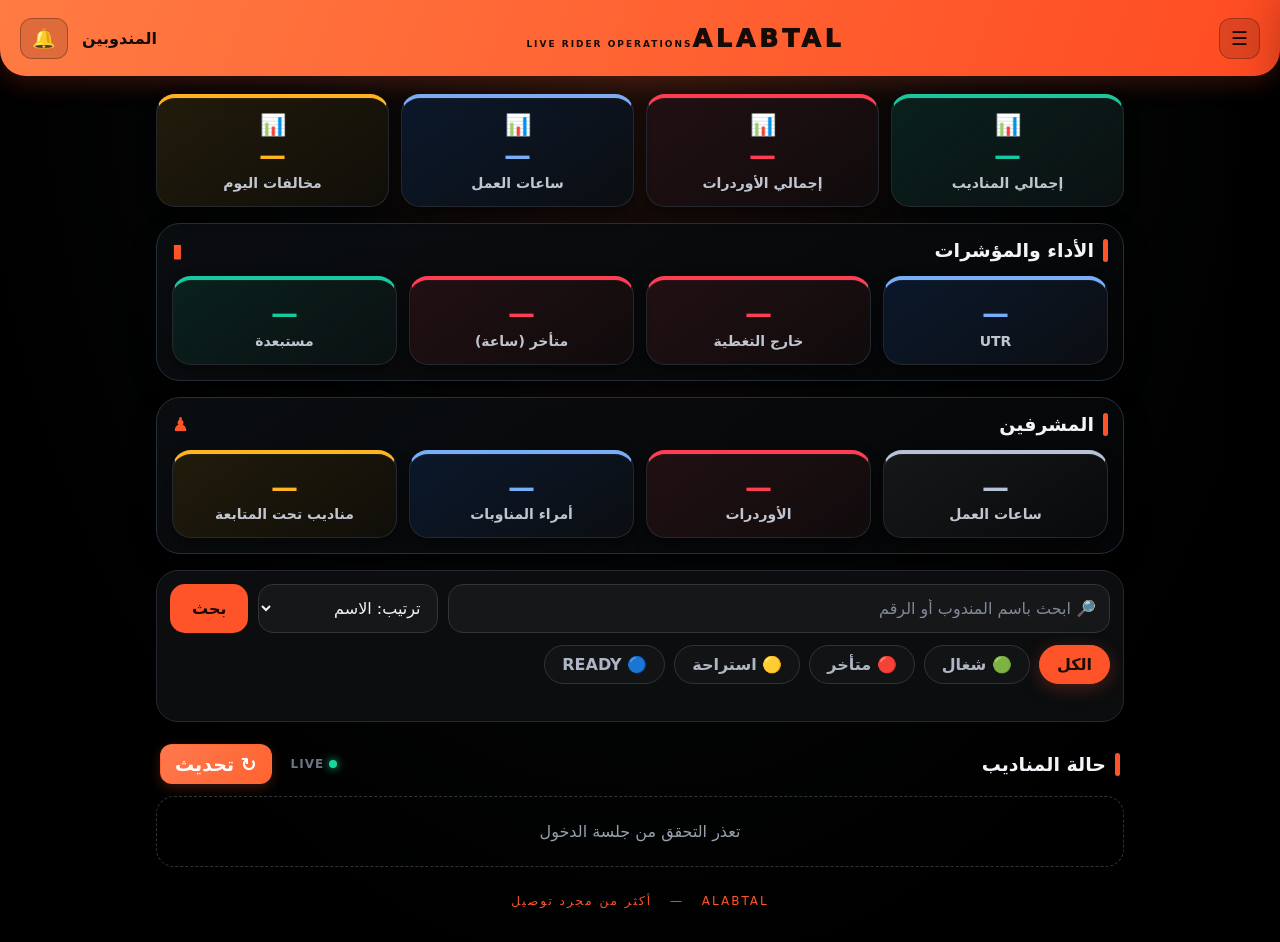
==== alabtal_v2/index.html @ 8dc55405 "Add ALABTAL LIVE source" ====
<!doctype html>
<html lang="ar" dir="rtl">
<head>
<meta charset="utf-8"><meta name="viewport" content="width=device-width,initial-scale=1">
<meta name="theme-color" content="#ff642f"><title>ALABTAL | Live Rider Operations</title>
<link rel="stylesheet" href="styles.css?v=fastload1">
</head>
<body>
<header class="topbar">
  <button id="menuToggle" class="iconbtn" aria-label="فتح القائمة">☰</button>
  <div class="brand"><b>ALABTAL</b><small>LIVE RIDER OPERATIONS</small></div>
  <div class="headright"><span>المندوبين</span><button class="iconbtn">🔔</button></div>
</header>
<aside id="sideMenu" class="side-menu" aria-hidden="true">
  <div class="side-menu-brand"><b>ALABTAL</b><button id="menuClose" type="button">×</button></div>
  <button class="side-link active" data-view="live">🛰️ حالة المناديب</button>
  <button class="side-link" data-view="bookings">📅 حجوزات الشيفتات</button>
  <div class="side-menu-note">ALABTAL · Rider Operations</div>
</aside>
<div id="menuBackdrop" class="menu-backdrop"></div>
<main class="wrap" id="mainWrap">
  <section class="stats four">
    <article class="tile teal"><span>📊</span><strong>—</strong><label>إجمالي المناديب</label></article>
    <article class="tile red"><span>📊</span><strong>—</strong><label>إجمالي الأوردرات</label></article>
    <article class="tile blue"><span>📊</span><strong>—</strong><label>ساعات العمل</label></article>
    <article class="tile gold"><span>📊</span><strong>—</strong><label>مخالفات اليوم</label></article>
  </section>
  <section class="panel">
    <h2><i></i> الأداء والمؤشرات <span>▮</span></h2>
    <div class="stats four">
      <article class="tile blue"><strong>—</strong><label>UTR</label></article>
      <article class="tile red"><strong>—</strong><label>خارج التغطية</label></article>
      <article class="tile red"><strong>—</strong><label>متأخر (ساعة)</label></article>
      <article class="tile teal"><strong>—</strong><label>مستبعدة</label></article>
    </div>
  </section>
  <section class="panel">
    <h2><i></i> المشرفين <span>♟</span></h2>
    <div class="stats four">
      <article class="tile slate"><strong>—</strong><label>ساعات العمل</label></article>
      <article class="tile red"><strong>—</strong><label>الأوردرات</label></article>
      <article class="tile blue"><strong>—</strong><label>أمراء المناوبات</label></article>
      <article class="tile gold"><strong>—</strong><label>مناديب تحت المتابعة</label></article>
    </div>
  </section>
  <section class="filters">
    <div class="searchrow"><input id="search" placeholder="🔎 ابحث باسم المندوب أو الرقم"><select id="sort"><option value="name">ترتيب: الاسم</option><option value="orders">ترتيب: الأوردرات</option></select><button class="primary" id="searchBtn">بحث</button></div>
    <div class="chips" id="filters">
      <button class="chip active" data-status="الكل">الكل</button><button class="chip" data-status="شغال">🟢 شغال</button><button class="chip" data-status="متأخر">🔴 متأخر</button><button class="chip" data-status="استراحة">🟡 استراحة</button><button class="chip" data-status="READY">🔵 READY</button>
    </div>
    <div class="chips city-tabs" id="cityTabs" aria-label="تبويبات المدن"></div>
  </section>
  <div class="section-title"><i></i> حالة المناديب <span class="live"><b></b> LIVE</span> <button id="refreshLiveBtn" class="refresh-live-btn" type="button">↻ تحديث</button></div>
  <section id="riders" class="riders"></section>
  <section id="bookingsView" class="bookings-view" hidden>
    <div class="section-title"><i></i> حجوزات الشيفتات
      <button id="refreshBookingsBtn" class="refresh-live-btn" type="button">↻ تحديث</button>
    </div>
    <div class="booking-summary booking-summary-premium">
      <article class="booking-stat booking-stat-total">
        <span class="booking-stat-icon">👥</span>
        <strong id="bookingTotal">—</strong>
        <span>القوة الأصلية</span>
      </article>
      <article class="booking-stat booking-stat-booked">
        <span class="booking-stat-icon">✓</span>
        <strong id="bookingTomorrow">—</strong>
        <span>حاجزين</span>
      </article>
      <article class="booking-stat booking-stat-percent">
        <span class="booking-stat-icon">％</span>
        <strong id="bookingPercent">—%</strong>
        <span>نسبة الحجز</span>
        <div class="booking-progress"><i id="bookingProgressBar"></i></div>
        <small id="bookingPercentDetail">جارٍ تحميل البيانات</small>
      </article>
    </div>
    <div class="booking-search"><input id="bookingSearch" placeholder="🔎 ابحث باسم المندوب أو الكود"></div>
    <div id="bookingList" class="booking-list"><div class="empty">جارٍ تحميل بيانات الشيفتات...</div></div>
  </section>
  <footer>ALABTAL <span>—</span> أكثر من مجرد توصيل</footer>
</main>
<script src="app.js?v=fastload1"></script>
</body></html>
---- alabtal_v2/styles.css ----
*{box-sizing:border-box} :root{--orange:#ff5429;--bg:#030405;--panel:#0d0f11;--edge:#25292f;--muted:#8e96a6;--white:#f3f5fa}
body{margin:0;background:radial-gradient(ellipse at 50% 0,#21100b 0, #050607 38%,#000 75%);color:var(--white);font-family:system-ui,-apple-system,"Segoe UI",Tahoma,Arial,sans-serif}
.topbar{height:76px;background:linear-gradient(110deg,#ff7b43,#ff4b22);color:#160b07;display:flex;align-items:center;justify-content:space-between;padding:0 20px;border-radius:0 0 26px 26px;box-shadow:0 7px 25px #ff4e2533;position:sticky;top:0;z-index:5}
.brand{text-align:center;line-height:1}.brand b{display:block;font-size:25px;letter-spacing:4px;font-weight:950}.brand small{font-size:9px;letter-spacing:2px;font-weight:800}.headright{display:flex;align-items:center;gap:14px;font-weight:800}.iconbtn{background:#1112;border:1px solid #2b160e55;border-radius:12px;padding:8px 11px;font-size:19px;color:inherit}
.wrap{max-width:1000px;margin:auto;padding:18px 16px 26px}.stats{display:grid;gap:12px}.four{grid-template-columns:repeat(4,minmax(0,1fr))}.tile{--accent:#8893a5;background:linear-gradient(145deg,#151719,#080a0c);border:1px solid var(--edge);border-top:4px solid var(--accent);border-radius:19px;padding:15px 10px;text-align:center;min-width:0;box-shadow:inset 0 1px #ffffff09,0 7px 15px #0007}.tile span{display:block;font-size:21px;color:var(--accent)}.tile strong{display:block;font-size:27px;line-height:1.4;color:var(--accent);font-weight:900}.tile label{display:block;font-size:14px;color:#c1c5cf;font-weight:650}.tile small{display:block;color:var(--muted);font-size:12px;margin-top:7px}.teal{--accent:#16c9a0;background:linear-gradient(145deg,#09211d,#0b1011)}.red{--accent:#ff3d53;background:linear-gradient(145deg,#211013,#100b0c)}.blue{--accent:#78aef8;background:linear-gradient(145deg,#0b182b,#0b0e12)}.gold{--accent:#ffb51e;background:linear-gradient(145deg,#211b0b,#100e09)}.slate{--accent:#b5c2d8}
.panel{margin-top:16px;padding:15px;border:1px solid #25303b;border-radius:24px;background:linear-gradient(145deg,#0b0e11ee,#050607f5);box-shadow:0 10px 25px #0007}.panel h2,.section-title{margin:0 0 14px;font-size:19px;display:flex;align-items:center;gap:9px;font-weight:850}.panel h2 i,.section-title i{width:5px;height:23px;background:var(--orange);border-radius:6px;display:inline-block}.panel h2 span{color:var(--orange);margin-right:auto}
.filters{margin-top:16px;padding:13px;background:#0b0d0f;border:1px solid var(--edge);border-radius:22px}.searchrow{display:grid;grid-template-columns:1fr 180px auto;gap:10px}input,select{min-width:0;background:#151719;color:#f4f5f8;border:1px solid #30353c;border-radius:15px;padding:13px;font:inherit}input::placeholder{color:#818998}.primary{border:0;border-radius:15px;padding:0 22px;background:var(--orange);color:#1a0904;font:inherit;font-weight:900}.chips{display:flex;gap:9px;flex-wrap:wrap;margin-top:12px}.chip{background:#111315;color:#aeb6c6;border:1px solid #30343a;border-radius:99px;padding:9px 17px;font:inherit;font-weight:750}.chip.active{background:var(--orange);border-color:var(--orange);color:#1b0b06;box-shadow:0 4px 18px #ff542944}
.section-title{margin:22px 4px 12px}.live{margin-right:auto;color:#6c7584;font-size:12px;letter-spacing:1px}.live b{display:inline-block;width:8px;height:8px;background:#17d69f;border-radius:50%;box-shadow:0 0 10px #17d69f}
.riders{display:grid;gap:15px}.rider{border:2px solid #ff5429;border-radius:27px;padding:14px;background:linear-gradient(135deg,#111416,#050607 65%);box-shadow:0 0 0 5px #ff542912,0 15px 30px #0009;position:relative;overflow:hidden}.rider:before{content:"";position:absolute;inset:0 auto 0 0;width:5px;background:linear-gradient(#ffb51e,#ff5429,#16c9a0)}.rider-head{display:grid;grid-template-columns:70px 1fr auto;gap:12px;align-items:center}.avatar{height:65px;width:65px;border-radius:50%;display:grid;place-items:center;background:linear-gradient(140deg,#392016,#0c0e10);border:2px solid #ffb51e;font-size:32px}.rider-name{font-size:18px;font-weight:900;overflow-wrap:anywhere}.sub{color:#9ba4b5;font-size:13px;margin-top:6px}.status{display:inline-block;border:1px solid #168e6d;background:#09251d;color:#20d7a4;border-radius:99px;padding:5px 12px;font-size:12px;font-weight:850}.progress{height:8px;background:#24282d;border-radius:99px;margin:15px 0;overflow:hidden}.progress span{display:block;width:77%;height:100%;background:linear-gradient(90deg,#11c89b,#ffb51e);border-radius:99px}.rider-tags{display:flex;gap:8px;flex-wrap:wrap}.tag{border:1px solid #303944;background:#111519;border-radius:99px;padding:7px 10px;color:#cbd1dd;font-size:12px}.tag.orange{border-color:#754025;color:#ff9c66}.metrics{display:grid;grid-template-columns:repeat(4,minmax(0,1fr));gap:8px;margin:14px 0}.metric{border:1px solid #292f37;background:#101316;border-radius:15px;padding:10px 4px;text-align:center}.metric b{display:block;font-size:20px;color:#f2f4f8}.metric small{color:#9ca5b5;font-size:12px}.actions{display:grid;grid-template-columns:repeat(4,minmax(0,1fr));gap:8px}.action{border:1px solid #3a424d;border-radius:14px;padding:12px 5px;font:inherit;font-weight:850;background:#171b21;color:#eef1f7}.action.call{background:#063c30;border-color:#10c79a;color:#4be6bc}.action.break{background:#ffb21a;color:#241300;border-color:#ffca55}.action.lock{background:#391019;color:#ff6372;border-color:#ff4056}.action.supply{background:#10213b;color:#88baff;border-color:#427fce}.empty{padding:25px;text-align:center;color:#98a0af;border:1px dashed #333;border-radius:18px}footer{text-align:center;color:var(--orange);letter-spacing:2px;font-size:12px;padding:27px 0 8px}footer span{padding:0 12px}
@media(max-width:620px){.topbar{height:64px;padding:0 12px}.brand b{font-size:20px;letter-spacing:2px}.brand small{font-size:7px}.headright{font-size:13px;gap:6px}.wrap{padding:12px 8px}.four{gap:8px}.tile{padding:10px 4px;border-radius:15px}.tile strong{font-size:22px}.tile label{font-size:11px}.tile small{font-size:10px}.tile span{font-size:16px}.panel{padding:10px;margin-top:12px;border-radius:19px}.panel h2,.section-title{font-size:16px}.searchrow{grid-template-columns:1fr 1fr}.searchrow input{grid-column:1/-1}.primary{padding:10px}.chip{padding:8px 12px;font-size:12px}.rider{padding:12px;border-radius:22px}.rider-head{grid-template-columns:52px 1fr auto;gap:9px}.avatar{height:50px;width:50px;font-size:25px}.rider-name{font-size:15px}.sub{font-size:11px}.metrics{gap:5px}.metric{padding:8px 2px}.metric b{font-size:17px}.metric small{font-size:10px}.actions{gap:5px}.action{font-size:12px;padding:10px 2px}.status{font-size:10px;padding:5px 7px}}

/* ALABTAL automatic area boxes */
.area-box{margin:18px 0 22px;padding:12px;border:1px solid #ff542966;border-radius:24px;background:linear-gradient(145deg,#17100d,#080a0c 72%);box-shadow:0 12px 28px #0008,inset 0 1px #ffffff0a}
.area-heading{display:flex;align-items:center;justify-content:space-between;gap:12px;margin:0 0 13px;padding:12px 14px;border-radius:16px;background:linear-gradient(100deg,#3a1c10,#17100d);border:1px solid #ff7b354d}
.area-title{display:flex;align-items:center;gap:9px;min-width:0;color:#ffb36c;font-size:17px;font-weight:900;overflow-wrap:anywhere}
.area-pin{display:grid;place-items:center;width:34px;height:34px;flex:0 0 34px;border-radius:11px;background:#ff70221a;border:1px solid #ff8b4355}
.area-count{flex:0 0 auto;padding:7px 11px;border-radius:99px;background:#ff70221c;border:1px solid #ff8b4355;color:#ffd0a6;font-size:12px;font-weight:850;white-space:nowrap}
.area-riders{display:grid;grid-template-columns:1fr;gap:13px}
@media(min-width:850px){.area-riders{grid-template-columns:repeat(2,minmax(0,1fr))}}

/* ALABTAL city tabs */
.city-tabs{margin-top:12px;padding:10px 0 2px;display:flex;gap:9px;overflow-x:auto;flex-wrap:nowrap;scrollbar-width:thin}
.city-tabs .chip{flex:0 0 auto;white-space:nowrap;border-color:#754025;background:linear-gradient(145deg,#1b1714,#101214);color:#ffd1b0}
.city-tabs .chip.active{background:linear-gradient(120deg,#ffb51e,#ff642f);border-color:#ffb51e;color:#211006;box-shadow:0 4px 16px #ff642f33}
.city-tabs .chip b{display:inline-grid;place-items:center;min-width:21px;height:21px;margin-inline-start:5px;padding:0 4px;border-radius:99px;background:#0003;font-size:11px}


/* ALABTAL_ORDER_TOGGLE */
.order-route {
  display: none;
}
.order-route.order-route-open {
  display: block;
  animation: alabtalOrderReveal .22s ease-out;
}
@keyframes alabtalOrderReveal {
  from { opacity: 0; transform: translateY(-5px); }
  to { opacity: 1; transform: translateY(0); }
}



/* ALABTAL_ORDER_TOGGLE_FIX */
.rider .order-route { display: none !important; }
.rider.order-expanded .order-route {
  display: block !important;
  margin-top: 12px;
  padding: 12px;
  border-radius: 12px;
}
.rider { cursor: pointer; }

/* ALABTAL_ORDER_STATUS_BADGE */
.order-status-badge {
  display: inline-flex;
  align-items: center;
  justify-content: center;
  padding: 5px 12px;
  margin: 3px;
  border: 1.5px solid;
  border-radius: 999px;
  font-size: 12px;
  font-weight: 800;
  line-height: 1.5;
  white-space: nowrap;
}
.order-status-badge.has-order {
  color: #16803d;
  border-color: #22a447;
  background: #eaffef;
  box-shadow: 0 0 8px rgba(34,164,71,.16);
}
.order-status-badge.no-order {
  color: #c62828;
  border-color: #e53935;
  background: #fff0f0;
  box-shadow: 0 0 8px rgba(229,57,53,.12);
}
.order-status-badge.order-unknown {
  color: #8a6500;
  border-color: #d6a500;
  background: #fff9df;
}


/* ALABTAL manual live refresh */
.refresh-live-btn {
  margin-inline-start: 10px;
  padding: 8px 14px;
  border: 1px solid rgba(255,100,47,.45);
  border-radius: 12px;
  background: linear-gradient(135deg, #ff784f, #ff642f);
  color: #fff;
  font: inherit;
  font-weight: 700;
  cursor: pointer;
  box-shadow: 0 4px 12px rgba(255,100,47,.22);
}
.refresh-live-btn:disabled {
  opacity: .65;
  cursor: wait;
}


/* ALABTAL sidebar and shift bookings */
.side-menu{position:fixed;z-index:1002;top:0;right:0;bottom:0;width:min(310px,86vw);padding:22px 16px;background:#101820;color:#f4f7fb;box-shadow:-18px 0 55px #0007;transform:translateX(110%);transition:transform .25s ease;display:flex;flex-direction:column;gap:10px}
.side-menu.open{transform:translateX(0)}
.side-menu-brand{display:flex;align-items:center;justify-content:space-between;padding:8px 8px 22px;border-bottom:1px solid #ffffff1c;margin-bottom:8px}
.side-menu-brand b{font-size:23px;letter-spacing:1px;color:#ff784e}
.side-menu-brand button{border:0;background:#ffffff12;color:#fff;border-radius:10px;font-size:27px;width:38px;height:38px}
.side-link{width:100%;text-align:right;padding:15px 14px;border:1px solid #ffffff12;border-radius:13px;background:#ffffff08;color:#e9eef5;font-size:15px;font-weight:700}
.side-link.active{background:#ff642f20;border-color:#ff642f;color:#ff956f}
.side-menu-note{margin-top:auto;color:#8b9aaa;font-size:12px;padding:12px}
.menu-backdrop{position:fixed;inset:0;z-index:1001;background:#03070bb8;opacity:0;visibility:hidden;transition:opacity .2s}
.menu-backdrop.show{opacity:1;visibility:visible}
.bookings-view{padding:4px 0 24px}
.bookings-view[hidden]{display:none!important}
.booking-summary{display:grid;grid-template-columns:repeat(2,minmax(0,1fr));gap:12px;margin:16px 0}
.booking-summary article{display:flex;flex-direction:column;gap:7px;padding:18px;border:1px solid #ffffff15;border-radius:16px;background:linear-gradient(145deg,#172632,#101820);box-shadow:0 8px 22px #0002}
.booking-summary strong{font-size:27px;color:#ff956f}
.booking-summary span{font-size:12px;color:#b8c4d0}
.booking-search{margin:12px 0}
.booking-search input{width:100%;box-sizing:border-box;padding:13px 14px;border:1px solid #ffffff20;border-radius:12px;background:#111b25;color:inherit;font:inherit}
.booking-list{display:grid;grid-template-columns:repeat(auto-fit,minmax(min(100%,300px),1fr));gap:13px}
.booking-card{padding:16px;border:1px solid #ffffff17;border-radius:17px;background:linear-gradient(145deg,#182631,#101820);box-shadow:0 10px 25px #0002;min-width:0}
.booking-card-head{display:flex;align-items:flex-start;justify-content:space-between;gap:10px}
.booking-card-head>div{display:flex;flex-direction:column;gap:5px;min-width:0}
.booking-card-head strong{font-size:16px;overflow-wrap:anywhere}
.booking-card-head small,.booking-times small{font-size:12px;color:#9eafbe}
.booking-state{font-size:11px;font-weight:700;border-radius:20px;padding:7px 9px;white-space:nowrap}
.booking-state.is-booked{background:#13b98120;color:#55e0ae;border:1px solid #13b98155}
.booking-state.not-booked{background:#ffffff0c;color:#b6c1cc;border:1px solid #ffffff18}
.booking-times{display:grid;grid-template-columns:1fr 1fr;gap:10px;margin-top:18px}
.booking-times>div{display:flex;flex-direction:column;gap:8px;padding:12px;border-radius:12px;background:#ffffff07}
.booking-times strong{font-size:18px;color:#f4f7fb}
.booking-meta{display:flex;flex-wrap:wrap;gap:12px;margin-top:14px;color:#9eafbe;font-size:12px}
@media(max-width:420px){.booking-card{padding:13px}.booking-times strong{font-size:16px}}
/* ALABTAL SCREEN SPLIT FIX */

[hidden] {
  display: none !important;
}


/* ALABTAL PREMIUM BOOKING DASHBOARD */
.bookings-view .booking-summary-premium {
  display: grid !important;
  grid-template-columns: repeat(3, minmax(0, 1fr));
  gap: 14px;
  margin: 18px 0 22px;
}
.bookings-view .booking-stat {
  position: relative;
  display: flex;
  flex-direction: column;
  align-items: flex-start;
  gap: 9px;
  min-width: 0;
  padding: 20px 17px;
  overflow: hidden;
  border: 1px solid rgba(255,255,255,.10);
  border-radius: 20px;
  background: linear-gradient(145deg, #202936, #111720);
  box-shadow: 0 10px 26px rgba(0,0,0,.22), inset 0 1px rgba(255,255,255,.06);
}
.bookings-view .booking-stat::after {
  content: "";
  position: absolute;
  width: 100px;
  height: 100px;
  left: -35px;
  top: -42px;
  border-radius: 50%;
  background: var(--booking-glow, rgba(255,255,255,.05));
  filter: blur(2px);
  pointer-events: none;
}
.bookings-view .booking-stat-total { --booking-glow: rgba(64,185,255,.13); }
.bookings-view .booking-stat-booked { --booking-glow: rgba(44,220,153,.15); }
.bookings-view .booking-stat-percent {
  --booking-glow: rgba(255,151,67,.19);
  border-color: rgba(255,151,67,.32);
  background: linear-gradient(145deg, #38291f, #17191e 82%);
}
.bookings-view .booking-stat-icon {
  display: grid;
  place-items: center;
  width: 38px;
  height: 38px;
  border-radius: 12px;
  background: rgba(255,255,255,.08);
  font-size: 20px;
}
.bookings-view .booking-stat strong {
  position: relative;
  z-index: 1;
  font-size: clamp(27px, 5vw, 38px);
  line-height: 1.1;
  font-weight: 900;
  letter-spacing: -.5px;
  color: #fff;
  font-variant-numeric: tabular-nums;
}
.bookings-view .booking-stat-total strong { color: #72caff; }
.bookings-view .booking-stat-booked strong { color: #50e3ac; }
.bookings-view .booking-stat-percent strong { color: #ffad68; font-size: clamp(32px, 6vw, 44px); }
.bookings-view .booking-stat > span:not(.booking-stat-icon) {
  color: #bdc6d2;
  font-size: 13px;
  font-weight: 700;
}
.bookings-view .booking-progress {
  width: 100%;
  height: 8px;
  margin-top: 3px;
  overflow: hidden;
  border-radius: 20px;
  background: rgba(255,255,255,.12);
}
.bookings-view .booking-progress i {
  display: block;
  width: 0;
  height: 100%;
  border-radius: inherit;
  background: linear-gradient(90deg, #ff642f, #ffc078);
  box-shadow: 0 0 12px rgba(255,130,55,.35);
  transition: width .6s ease;
}
.bookings-view .booking-stat small {
  color: #c7b5a5;
  font-size: 11px;
  line-height: 1.7;
}
.bookings-view .booking-card {
  padding: 17px;
  margin: 10px 0;
  border: 1px solid rgba(255,255,255,.09);
  border-radius: 17px;
  background: linear-gradient(135deg, rgba(35,44,56,.98), rgba(19,25,34,.98));
  box-shadow: 0 7px 18px rgba(0,0,0,.15);
  transition: transform .18s ease, border-color .18s ease;
}
.bookings-view .booking-card:active {
  transform: scale(.99);
}
.bookings-view .booking-card-head {
  display: flex;
  align-items: center;
  justify-content: space-between;
  gap: 12px;
}
.bookings-view .booking-card-head strong {
  display: block;
  color: #f5f7fa;
  font-size: 15px;
  font-weight: 800;
}
.bookings-view .booking-card-head small {
  display: block;
  margin-top: 6px;
  color: #9daaba;
  font-size: 12px;
}
.bookings-view .booking-state {
  flex-shrink: 0;
  padding: 7px 11px;
  border-radius: 999px;
  font-size: 11px;
  font-weight: 800;
}
.bookings-view .booking-state.is-booked {
  color: #61e5b1;
  background: rgba(43,208,145,.12);
  border: 1px solid rgba(43,208,145,.23);
}
.bookings-view .booking-state.not-booked {
  color: #ffb0a2;
  background: rgba(255,100,80,.11);
  border: 1px solid rgba(255,100,80,.22);
}
.bookings-view .booking-meta {
  display: flex;
  flex-wrap: wrap;
  gap: 8px 16px;
  margin-top: 13px;
  color: #aeb9c8;
  font-size: 12px;
}
@media (max-width: 480px) {
  .bookings-view .booking-summary-premium { gap: 8px; }
  .bookings-view .booking-stat { padding: 13px 10px; border-radius: 15px; gap: 8px; }
  .bookings-view .booking-stat-icon { width: 31px; height: 31px; font-size: 17px; border-radius: 10px; }
  .bookings-view .booking-stat > span:not(.booking-stat-icon) { font-size: 11px; }
  .bookings-view .booking-stat small { font-size: 10px; }
}

/* ALABTAL PREMIUM BOOKING CARDS */
.booking-summary {
  display: grid !important;
  grid-template-columns: repeat(3, minmax(0, 1fr)) !important;
  gap: 14px !important;
  margin: 18px 0 24px !important;
}

.booking-summary > article {
  position: relative !important;
  overflow: hidden !important;
  min-width: 0 !important;
  padding: 20px 18px !important;
  border: 1px solid rgba(83, 213, 255, .24) !important;
  border-radius: 20px !important;
  background:
    radial-gradient(ellipse at 100% 0%, rgba(0, 195, 255, .14), transparent 58%),
    linear-gradient(145deg, #172538 0%, #0b1422 75%) !important;
  box-shadow: 0 10px 26px rgba(0, 0, 0, .25),
              inset 0 1px 0 rgba(255, 255, 255, .07) !important;
  transition: transform .2s ease, border-color .2s ease,
              box-shadow .2s ease !important;
}

.booking-summary > article::before {
  content: "" !important;
  position: absolute !important;
  top: 0 !important;
  right: 16px !important;
  left: 16px !important;
  height: 3px !important;
  border-radius: 0 0 8px 8px !important;
  background: linear-gradient(90deg, transparent, #36d9ff, transparent) !important;
}

.booking-summary > article strong {
  display: block !important;
  margin: 8px 0 10px !important;
  color: #f4fbff !important;
  font-size: clamp(25px, 4vw, 36px) !important;
  font-weight: 900 !important;
  line-height: 1.2 !important;
  letter-spacing: -.8px !important;
  text-shadow: 0 0 18px rgba(54, 217, 255, .16) !important;
}

.booking-summary > article span {
  display: block !important;
  color: #a9bdd1 !important;
  font-size: 13px !important;
  font-weight: 700 !important;
  line-height: 1.7 !important;
}

.booking-summary .booking-progress {
  height: 8px !important;
  margin: 14px 0 10px !important;
  overflow: hidden !important;
  border-radius: 20px !important;
  background: rgba(255, 255, 255, .09) !important;
  box-shadow: inset 0 2px 4px rgba(0, 0, 0, .25) !important;
}

.booking-summary .booking-progress i {
  display: block !important;
  height: 100% !important;
  border-radius: inherit !important;
  background: linear-gradient(90deg, #087cf0, #39e4ff) !important;
  box-shadow: 0 0 14px rgba(57, 228, 255, .4) !important;
  transition: width .6s ease !important;
}

.booking-summary > article small {
  display: block !important;
  color: #8da8bf !important;
  font-size: 11px !important;
  line-height: 1.7 !important;
}

.booking-card {
  position: relative !important;
  overflow: hidden !important;
  margin: 0 0 13px !important;
  padding: 17px !important;
  border: 1px solid rgba(130, 164, 198, .18) !important;
  border-radius: 18px !important;
  background: linear-gradient(145deg, #162335, #0c1522 78%) !important;
  box-shadow: 0 8px 22px rgba(0, 0, 0, .2),
              inset 0 1px 0 rgba(255, 255, 255, .035) !important;
  transition: transform .18s ease, border-color .18s ease !important;
}

.booking-card:hover {
  transform: translateY(-2px) !important;
  border-color: rgba(54, 217, 255, .4) !important;
}

.booking-card-head {
  display: flex !important;
  align-items: center !important;
  justify-content: space-between !important;
  flex-wrap: wrap !important;
  gap: 10px !important;
  margin-bottom: 12px !important;
}

.booking-state {
  padding: 6px 11px !important;
  border: 1px solid rgba(54, 217, 255, .25) !important;
  border-radius: 999px !important;
  background: rgba(54, 217, 255, .09) !important;
  color: #62e5ff !important;
  font-size: 11px !important;
  font-weight: 800 !important;
}

.booking-meta {
  color: #a9bdd1 !important;
  font-size: 12px !important;
  line-height: 1.9 !important;
}

@media (max-width: 600px) {
  .booking-summary {
    gap: 9px !important;
    margin: 14px 0 20px !important;
  }

  .booking-summary > article {
    padding: 15px 11px !important;
    border-radius: 16px !important;
  }

  .booking-summary > article strong {
    font-size: 25px !important;
  }

  .booking-summary > article span {
    font-size: 11px !important;
  }

  .booking-summary > article small {
    font-size: 10px !important;
  }

  .booking-card {
    padding: 14px !important;
    border-radius: 16px !important;
  }
}

/* ALABTAL PREMIUM BOOKING CARDS */
.booking-summary {
  display: grid !important;
  grid-template-columns: repeat(3, minmax(0, 1fr)) !important;
  gap: 14px !important;
  margin: 18px 0 24px !important;
}

.booking-summary > article {
  position: relative !important;
  overflow: hidden !important;
  min-width: 0 !important;
  padding: 20px 18px !important;
  border: 1px solid rgba(83, 213, 255, .24) !important;
  border-radius: 20px !important;
  background:
    radial-gradient(ellipse at 100% 0%, rgba(0, 195, 255, .14), transparent 58%),
    linear-gradient(145deg, #172538 0%, #0b1422 75%) !important;
  box-shadow: 0 10px 26px rgba(0, 0, 0, .25),
              inset 0 1px 0 rgba(255, 255, 255, .07) !important;
  transition: transform .2s ease, border-color .2s ease,
              box-shadow .2s ease !important;
}

.booking-summary > article::before {
  content: "" !important;
  position: absolute !important;
  top: 0 !important;
  right: 16px !important;
  left: 16px !important;
  height: 3px !important;
  border-radius: 0 0 8px 8px !important;
  background: linear-gradient(90deg, transparent, #36d9ff, transparent) !important;
}

.booking-summary > article strong {
  display: block !important;
  margin: 8px 0 10px !important;
  color: #f4fbff !important;
  font-size: clamp(25px, 4vw, 36px) !important;
  font-weight: 900 !important;
  line-height: 1.2 !important;
  letter-spacing: -.8px !important;
  text-shadow: 0 0 18px rgba(54, 217, 255, .16) !important;
}

.booking-summary > article span {
  display: block !important;
  color: #a9bdd1 !important;
  font-size: 13px !important;
  font-weight: 700 !important;
  line-height: 1.7 !important;
}

.booking-summary .booking-progress {
  height: 8px !important;
  margin: 14px 0 10px !important;
  overflow: hidden !important;
  border-radius: 20px !important;
  background: rgba(255, 255, 255, .09) !important;
  box-shadow: inset 0 2px 4px rgba(0, 0, 0, .25) !important;
}

.booking-summary .booking-progress i {
  display: block !important;
  height: 100% !important;
  border-radius: inherit !important;
  background: linear-gradient(90deg, #087cf0, #39e4ff) !important;
  box-shadow: 0 0 14px rgba(57, 228, 255, .4) !important;
  transition: width .6s ease !important;
}

.booking-summary > article small {
  display: block !important;
  color: #8da8bf !important;
  font-size: 11px !important;
  line-height: 1.7 !important;
}

.booking-card {
  position: relative !important;
  overflow: hidden !important;
  margin: 0 0 13px !important;
  padding: 17px !important;
  border: 1px solid rgba(130, 164, 198, .18) !important;
  border-radius: 18px !important;
  background: linear-gradient(145deg, #162335, #0c1522 78%) !important;
  box-shadow: 0 8px 22px rgba(0, 0, 0, .2),
              inset 0 1px 0 rgba(255, 255, 255, .035) !important;
  transition: transform .18s ease, border-color .18s ease !important;
}

.booking-card:hover {
  transform: translateY(-2px) !important;
  border-color: rgba(54, 217, 255, .4) !important;
}

.booking-card-head {
  display: flex !important;
  align-items: center !important;
  justify-content: space-between !important;
  flex-wrap: wrap !important;
  gap: 10px !important;
  margin-bottom: 12px !important;
}

.booking-state {
  padding: 6px 11px !important;
  border: 1px solid rgba(54, 217, 255, .25) !important;
  border-radius: 999px !important;
  background: rgba(54, 217, 255, .09) !important;
  color: #62e5ff !important;
  font-size: 11px !important;
  font-weight: 800 !important;
}

.booking-meta {
  color: #a9bdd1 !important;
  font-size: 12px !important;
  line-height: 1.9 !important;
}

@media (max-width: 600px) {
  .booking-summary {
    gap: 9px !important;
    margin: 14px 0 20px !important;
  }

  .booking-summary > article {
    padding: 15px 11px !important;
    border-radius: 16px !important;
  }

  .booking-summary > article strong {
    font-size: 25px !important;
  }

  .booking-summary > article span {
    font-size: 11px !important;
  }

  .booking-summary > article small {
    font-size: 10px !important;
  }

  .booking-card {
    padding: 14px !important;
    border-radius: 16px !important;
  }
}

/* ===== TYPEWRITER EFFECT ===== */
.booking-summary > article strong {
  overflow: hidden !important;
  white-space: nowrap !important;
  border-right: 3px solid #36d9ff !important;
  animation: typing 2.2s steps(20, end), blink-caret .75s step-end infinite !important;
}

@keyframes typing {
  from { width: 0 }
  to { width: 100% }
}

@keyframes blink-caret {
  from, to { border-color: transparent }
  50% { border-color: #36d9ff }
}

/* تحسين شكل المؤشر */
.booking-summary > article strong.typing-done {
  border-right: none !important;
  animation: none !important;
  width: auto !important;
}

/* Typewriter Cursor */
.booking-summary > article strong {
  border-right: 3px solid #36d9ff !important;
  padding-right: 4px !important;
}

.booking-summary > article strong.typing-done {
  border-right: none !important;
}

/* Typewriter Cursor */
.booking-summary strong {
  border-right: 2.5px solid #36d9ff !important;
  padding-right: 3px !important;
  transition: border-color 0.3s;
}

.booking-summary strong.typing-done {
  border-right-color: transparent !important;
}

/* ===== ALABTAL Typewriter ===== */
.alabtal-typewriter {
  display: inline-block !important;
  border-right: 3px solid #36d9ff !important;
  padding-right: 4px !important;
  white-space: nowrap !important;
  overflow: hidden !important;
}

.alabtal-typewriter.typing-done {
  border-right-color: transparent !important;
}

/* ===== ALABTAL Header Typewriter ===== */
.brand b {
  display: inline-block !important;
  border-right: 3px solid #36d9ff !important;
  padding-right: 5px !important;
  white-space: nowrap !important;
}

.brand b.typing-done {
  border-right-color: transparent !important;
}

/* ALABTAL Loop Typewriter */
.brand b {
  display: inline-block !important;
  border-right: 3px solid #36d9ff !important;
  padding-right: 5px !important;
  min-width: 110px !important;
  white-space: nowrap !important;
}

.brand b.typing-done {
  border-right-color: transparent !important;
}

/* ===== تحسين كارت المندوب ===== */
.rider {
  background: linear-gradient(145deg, #162335, #0c1522) !important;
  border: 1px solid rgba(130, 164, 198, .18) !important;
  border-radius: 18px !important;
  padding: 16px !important;
  margin-bottom: 14px !important;
}

.rider-head {
  display: flex !important;
  align-items: flex-start !important;
  gap: 12px !important;
  margin-bottom: 12px !important;
}

.rider-name {
  font-size: 16px !important;
  font-weight: 800 !important;
  color: #f0f7ff !important;
}

.order-box {
  background: rgba(0, 0, 0, .25) !important;
  border: 1px solid rgba(54, 217, 255, .15) !important;
  border-radius: 14px !important;
  padding: 12px !important;
  margin-bottom: 12px !important;
}

.order-status-badge {
  display: inline-block !important;
  padding: 5px 12px !important;
  border-radius: 999px !important;
  font-size: 12px !important;
  font-weight: 800 !important;
  margin-bottom: 10px !important;
}

.order-status-badge.has-order {
  background: rgba(54, 217, 255, .15) !important;
  color: #5ce1ff !important;
  border: 1px solid rgba(54, 217, 255, .3) !important;
}

.order-status-badge.no-order {
  background: rgba(255, 80, 80, .12) !important;
  color: #ff8b8b !important;
  border: 1px solid rgba(255, 80, 80, .25) !important;
}

.order-line {
  font-size: 13px !important;
  color: #c5d4e3 !important;
  margin: 4px 0 !important;
  line-height: 1.5 !important;
}

.order-line b {
  color: #8eb8d9 !important;
}

.metrics {
  display: grid !important;
  grid-template-columns: repeat(4, 1fr) !important;
  gap: 8px !important;
  margin-bottom: 12px !important;
}

.metric {
  background: rgba(255,255,255,.04) !important;
  border-radius: 12px !important;
  padding: 10px 6px !important;
  text-align: center !important;
}

.metric b {
  display: block !important;
  font-size: 16px !important;
  font-weight: 800 !important;
  color: #e8f4ff !important;
}

.metric small {
  font-size: 11px !important;
  color: #8aa4bc !important;
}

/* ===== كارت المندوب الجديد ===== */
.rider-card {
  background: #121a24 !important;
  border: 1px solid rgba(80, 140, 180, 0.2) !important;
  border-radius: 18px !important;
  padding: 14px !important;
  margin-bottom: 14px !important;
  position: relative !important;
  overflow: hidden !important;
}

.rc-header {
  display: flex !important;
  gap: 12px !important;
  align-items: flex-start !important;
  margin-bottom: 12px !important;
}

.rc-avatar {
  width: 48px !important;
  height: 48px !important;
  background: linear-gradient(135deg, #1a3a4a, #0d2230) !important;
  border-radius: 50% !important;
  display: flex !important;
  align-items: center !important;
  justify-content: center !important;
  font-size: 22px !important;
  flex-shrink: 0 !important;
  border: 2px solid rgba(54, 217, 255, 0.3) !important;
}

.rc-info {
  flex: 1 !important;
  min-width: 0 !important;
}

.rc-name {
  font-size: 15px !important;
  font-weight: 800 !important;
  color: #f0f7ff !important;
  margin-bottom: 3px !important;
}

.rc-meta {
  font-size: 11.5px !important;
  color: #8aa4bc !important;
  line-height: 1.5 !important;
}

.rc-status {
  padding: 4px 10px !important;
  border-radius: 999px !important;
  font-size: 11px !important;
  font-weight: 700 !important;
  white-space: nowrap !important;
  background: rgba(40, 200, 120, 0.15) !important;
  color: #3dff9a !important;
  border: 1px solid rgba(40, 200, 120, 0.3) !important;
}

.rc-status.متأخر {
  background: rgba(255, 80, 80, 0.15) !important;
  color: #ff7b7b !important;
  border-color: rgba(255, 80, 80, 0.3) !important;
}

.rc-status.استراحة {
  background: rgba(255, 180, 40, 0.15) !important;
  color: #ffc14a !important;
  border-color: rgba(255, 180, 40, 0.3) !important;
}

.rc-order {
  background: rgba(0, 0, 0, 0.28) !important;
  border-radius: 14px !important;
  padding: 10px 12px !important;
  margin-bottom: 12px !important;
  border: 1px solid rgba(255,255,255,0.05) !important;
}

.rc-order-badge {
  display: inline-block !important;
  padding: 4px 11px !important;
  border-radius: 999px !important;
  font-size: 12px !important;
  font-weight: 800 !important;
  margin-bottom: 8px !important;
}

.rc-order.has-order .rc-order-badge,
.rc-order.picked .rc-order-badge {
  background: rgba(54, 217, 255, 0.15) !important;
  color: #5ce1ff !important;
}

.rc-order.to-customer .rc-order-badge {
  background: rgba(130, 90, 255, 0.18) !important;
  color: #b794ff !important;
}

.rc-order.at-restaurant .rc-order-badge {
  background: rgba(255, 180, 40, 0.15) !important;
  color: #ffc14a !important;
}

.rc-order.at-customer .rc-order-badge {
  background: rgba(40, 200, 120, 0.15) !important;
  color: #3dff9a !important;
}

.rc-order.no-order .rc-order-badge {
  background: rgba(255, 80, 80, 0.12) !important;
  color: #ff8b8b !important;
}

.rc-order-details {
  font-size: 12.5px !important;
  color: #c5d4e3 !important;
  line-height: 1.6 !important;
}

.rc-order-details div {
  margin: 3px 0 !important;
}

.rc-order-details span {
  color: #7eb6d9 !important;
  margin-left: 4px !important;
}

.rc-stats {
  display: grid !important;
  grid-template-columns: repeat(4, 1fr) !important;
  gap: 8px !important;
  margin-bottom: 12px !important;
}

.rc-stat {
  background: rgba(255,255,255,0.04) !important;
  border-radius: 12px !important;
  padding: 10px 4px !important;
  text-align: center !important;
}

.rc-stat b {
  display: block !important;
  font-size: 15px !important;
  font-weight: 800 !important;
  color: #e8f4ff !important;
}

.rc-stat span {
  font-size: 11px !important;
  color: #8aa4bc !important;
}

.rc-actions {
  display: grid !important;
  grid-template-columns: repeat(4, 1fr) !important;
  gap: 8px !important;
}

.rc-actions button {
  background: rgba(255,255,255,0.06) !important;
  border: 1px solid rgba(255,255,255,0.08) !important;
  color: #c5d4e3 !important;
  border-radius: 10px !important;
  padding: 9px 4px !important;
  font-size: 12px !important;
  font-weight: 600 !important;
}

/* تخفيف الأداء */
.rider-card, .rc-header, .rc-order, .rc-stats, .rc-actions {
  will-change: auto !important;
  transform: none !important;
  transition: none !important;
  box-shadow: none !important;
}

.brand b {
  border-right: none !important;
  animation: none !important;
}

/* ===== كارت أقرب للصورة المرجعية ===== */
.rider-card {
  background: #0f1720 !important;
  border: 1px solid rgba(70, 130, 160, 0.25) !important;
  border-radius: 16px !important;
  padding: 14px !important;
  margin-bottom: 12px !important;
}

.rc-top {
  display: flex !important;
  justify-content: space-between !important;
  align-items: flex-start !important;
  margin-bottom: 10px !important;
  gap: 10px !important;
}

.rc-name {
  font-size: 15px !important;
  font-weight: 800 !important;
  color: #f1f5f9 !important;
  margin-bottom: 4px !important;
}

.rc-sub {
  font-size: 11.5px !important;
  color: #94a3b8 !important;
  display: flex !important;
  flex-wrap: wrap !important;
  gap: 8px !important;
  margin-top: 2px !important;
}

.rc-right {
  display: flex !important;
  flex-direction: column !important;
  align-items: flex-end !important;
  gap: 6px !important;
}

.rc-status {
  padding: 3px 10px !important;
  border-radius: 999px !important;
  font-size: 11px !important;
  font-weight: 700 !important;
  background: rgba(34, 197, 94, 0.15) !important;
  color: #4ade80 !important;
  border: 1px solid rgba(34, 197, 94, 0.3) !important;
}

.rc-status.متأخر {
  background: rgba(239, 68, 68, 0.15) !important;
  color: #f87171 !important;
  border-color: rgba(239, 68, 68, 0.3) !important;
}

.rc-status.استراحة {
  background: rgba(234, 179, 8, 0.15) !important;
  color: #facc15 !important;
  border-color: rgba(234, 179, 8, 0.3) !important;
}

.rc-avatar {
  width: 42px !important;
  height: 42px !important;
  background: #1e293b !important;
  border-radius: 50% !important;
  display: flex !important;
  align-items: center !important;
  justify-content: center !important;
  font-size: 20px !important;
  border: 2px solid rgba(56, 189, 248, 0.3) !important;
}

.rc-badges {
  display: flex !important;
  flex-wrap: wrap !important;
  gap: 6px !important;
  margin-bottom: 10px !important;
}

.badge {
  padding: 4px 10px !important;
  border-radius: 999px !important;
  font-size: 11.5px !important;
  font-weight: 700 !important;
}

.badge.store {
  background: rgba(249, 115, 22, 0.15) !important;
  color: #fb923c !important;
  border: 1px solid rgba(249, 115, 22, 0.25) !important;
}

.badge.has-order, .badge.to-customer {
  background: rgba(56, 189, 248, 0.15) !important;
  color: #38bdf8 !important;
  border: 1px solid rgba(56, 189, 248, 0.25) !important;
}

.badge.at-restaurant {
  background: rgba(234, 179, 8, 0.15) !important;
  color: #facc15 !important;
  border: 1px solid rgba(234, 179, 8, 0.25) !important;
}

.badge.at-customer {
  background: rgba(34, 197, 94, 0.15) !important;
  color: #4ade80 !important;
  border: 1px solid rgba(34, 197, 94, 0.25) !important;
}

.badge.no-order {
  background: rgba(239, 68, 68, 0.12) !important;
  color: #f87171 !important;
  border: 1px solid rgba(239, 68, 68, 0.2) !important;
}

.badge.id {
  background: rgba(148, 163, 184, 0.12) !important;
  color: #94a3b8 !important;
  border: 1px solid rgba(148, 163, 184, 0.2) !important;
}

.rc-route {
  background: rgba(0,0,0,0.25) !important;
  border-radius: 10px !important;
  padding: 8px 10px !important;
  margin-bottom: 10px !important;
  font-size: 12px !important;
  color: #cbd5e1 !important;
  line-height: 1.6 !important;
}

.rc-route .label {
  color: #64748b !important;
  margin-left: 4px !important;
}

.rc-stats {
  display: grid !important;
  grid-template-columns: repeat(4, 1fr) !important;
  gap: 6px !important;
  margin-bottom: 10px !important;
}

.rc-stat {
  background: rgba(255,255,255,0.04) !important;
  border-radius: 10px !important;
  padding: 8px 4px !important;
  text-align: center !important;
}

.rc-stat b {
  display: block !important;
  font-size: 14px !important;
  font-weight: 800 !important;
  color: #f1f5f9 !important;
}

.rc-stat span {
  font-size: 10.5px !important;
  color: #94a3b8 !important;
}

.rc-actions {
  display: grid !important;
  grid-template-columns: repeat(4, 1fr) !important;
  gap: 6px !important;
}

.rc-actions button {
  background: rgba(255,255,255,0.06) !important;
  border: 1px solid rgba(255,255,255,0.08) !important;
  color: #cbd5e1 !important;
  border-radius: 8px !important;
  padding: 8px 2px !important;
  font-size: 11.5px !important;
  font-weight: 600 !important;
}

/* ALABTAL - NEON ORBIT ORDER CARD */
.live-card {
  position: relative !important;
  isolation: isolate !important;
  overflow: hidden !important;
  border: 1px solid rgba(67, 218, 255, .38) !important;
  border-radius: 22px !important;
  background:
    radial-gradient(circle at 8% 12%, rgba(0, 225, 255, .17), transparent 28%),
    radial-gradient(circle at 95% 88%, rgba(153, 74, 255, .17), transparent 32%),
    linear-gradient(145deg, #17283d 0%, #0c1525 58%, #111629 100%) !important;
  box-shadow:
    0 12px 30px rgba(0, 0, 0, .35),
    inset 0 1px 0 rgba(255, 255, 255, .10),
    0 0 16px rgba(0, 201, 255, .08) !important;
  transition: border-color .25s ease, box-shadow .25s ease,
              transform .25s ease !important;
}

/* دوائر نيون مضيئة */
.live-card::before,
.live-card::after {
  content: "" !important;
  position: absolute !important;
  z-index: -1 !important;
  display: block !important;
  width: 112px !important;
  height: 112px !important;
  border-radius: 50% !important;
  pointer-events: none !important;
}

.live-card::before {
  top: -43px !important;
  left: -35px !important;
  border: 2px solid rgba(53, 224, 255, .58) !important;
  box-shadow:
    0 0 8px rgba(53, 224, 255, .5),
    inset 0 0 13px rgba(53, 224, 255, .18),
    0 0 28px rgba(53, 224, 255, .16) !important;
}

.live-card::after {
  right: -45px !important;
  bottom: -48px !important;
  width: 135px !important;
  height: 135px !important;
  border: 2px solid rgba(168, 105, 255, .48) !important;
  box-shadow:
    0 0 10px rgba(168, 105, 255, .45),
    inset 0 0 16px rgba(168, 105, 255, .15),
    0 0 30px rgba(168, 105, 255, .14) !important;
}

.live-card .live-card-top {
  position: relative !important;
}

.live-card .live-pill {
  border-radius: 999px !important;
  box-shadow: 0 0 12px rgba(53, 224, 255, .12) !important;
}

.live-card .live-actions {
  position: relative !important;
}

.live-card:hover {
  transform: translateY(-3px) !important;
  border-color: rgba(53, 224, 255, .7) !important;
  box-shadow:
    0 16px 34px rgba(0, 0, 0, .4),
    0 0 22px rgba(53, 224, 255, .16),
    inset 0 1px 0 rgba(255, 255, 255, .12) !important;
}

/* نقاط ضوء زخرفية في الخلفية */
.live-card .live-grid {
  position: relative !important;
}

@media (max-width: 600px) {
  .live-card {
    border-radius: 18px !important;
  }

  .live-card::before {
    width: 88px !important;
    height: 88px !important;
    top: -35px !important;
    left: -30px !important;
  }

  .live-card::after {
    width: 100px !important;
    height: 100px !important;
    right: -35px !important;
    bottom: -38px !important;
  }
}

/* ALABTAL - GLOWING STATUS BADGES */
.live-pill {
  display: inline-flex !important;
  align-items: center !important;
  justify-content: center !important;
  gap: 7px !important;
  padding: 8px 14px !important;
  min-height: 36px !important;
  border-radius: 999px !important;
  font-weight: 900 !important;
  font-size: 12px !important;
  background: rgba(12, 22, 39, .92) !important;
  position: relative !important;
  isolation: isolate !important;
  box-shadow: inset 0 0 12px rgba(255,255,255,.035) !important;
}

/* الدائرة المضيئة */
.live-pill::before {
  content: "" !important;
  display: inline-block !important;
  flex: 0 0 10px !important;
  width: 10px !important;
  height: 10px !important;
  border-radius: 50% !important;
  background: var(--status-neon, #35e7ff) !important;
  box-shadow:
    0 0 5px var(--status-neon, #35e7ff),
    0 0 12px var(--status-neon, #35e7ff),
    0 0 20px var(--status-neon, #35e7ff) !important;
}

/* معاه أوردر - سماوي */
.live-pill:has(+ *) {
  --status-neon: #35e7ff;
}

.live-card:has(.live-pill) {
  --status-neon: #35e7ff;
}

/* تطبيق الألوان حسب نص الحالة */
.live-pill {
  border: 1px solid rgba(53, 231, 255, .48) !important;
  color: #71efff !important;
}

/* في الطريق للعميل - أخضر */
.live-pill:has(*) {
  --status-neon: #39e58c;
}

/* التمييز من فئة الحالة الموجودة في الكارت */
.live-card.st-working .live-pill {
  --status-neon: #39e58c;
  color: #65f5a8 !important;
  border-color: rgba(57, 229, 140, .55) !important;
  box-shadow: 0 0 13px rgba(57, 229, 140, .10) !important;
}

/* معاه أوردر - سماوي */
.live-card:has(.live-pill) .live-pill {
  color: #71efff !important;
  border-color: rgba(53, 231, 255, .5) !important;
}

/* تأثير نيون إضافي للكارت */
.live-card .live-pill::before {
  animation: alabtalStatusGlow 1.8s ease-in-out infinite alternate !important;
}

@keyframes alabtalStatusGlow {
  from {
    opacity: .72;
    filter: brightness(.9);
  }
  to {
    opacity: 1;
    filter: brightness(1.35);
  }
}

@media (prefers-reduced-motion: reduce) {
  .live-card .live-pill::before {
    animation: none !important;
  }
}


/* ALABTAL - ORDER STATUS NEON COLORS */
.live-pill.has-order {
  --status-neon: #35e7ff !important;
  color: #71efff !important;
  border-color: rgba(53,231,255,.65) !important;
  background: rgba(10,65,85,.30) !important;
  box-shadow: 0 0 15px rgba(53,231,255,.14) !important;
}

.live-pill.to-customer {
  --status-neon: #39e58c !important;
  color: #70f7ad !important;
  border-color: rgba(57,229,140,.65) !important;
  background: rgba(10,75,45,.30) !important;
  box-shadow: 0 0 15px rgba(57,229,140,.14) !important;
}

.live-pill.at-restaurant {
  --status-neon: #b78aff !important;
  color: #d0adff !important;
  border-color: rgba(183,138,255,.7) !important;
  background: rgba(66,35,100,.30) !important;
  box-shadow: 0 0 15px rgba(183,138,255,.16) !important;
}

.live-pill.at-customer {
  --status-neon: #ffd166 !important;
  color: #ffe09a !important;
  border-color: rgba(255,209,102,.7) !important;
  background: rgba(100,72,15,.28) !important;
}

/* ALABTAL - ORDER STATUS NEON ORBS */
.order-status-badge {
  display: inline-flex !important;
  align-items: center !important;
  justify-content: center !important;
  gap: 9px !important;
  width: fit-content !important;
  max-width: 100% !important;
  padding: 9px 15px !important;
  border-radius: 999px !important;
  font-size: 13px !important;
  font-weight: 900 !important;
  background: rgba(10, 20, 37, .92) !important;
  border: 1px solid var(--orb-color, #35e7ff) !important;
  box-shadow: 0 0 16px color-mix(in srgb, var(--orb-color, #35e7ff) 20%, transparent),
              inset 0 0 12px rgba(255,255,255,.035) !important;
}

.status-orb {
  display: inline-block !important;
  flex: 0 0 11px !important;
  width: 11px !important;
  height: 11px !important;
  border-radius: 50% !important;
  background: var(--orb-color, #35e7ff) !important;
  box-shadow: 0 0 6px var(--orb-color, #35e7ff),
              0 0 13px var(--orb-color, #35e7ff),
              0 0 24px var(--orb-color, #35e7ff) !important;
  animation: orderOrbPulse 1.7s ease-in-out infinite alternate !important;
}

.order-status-badge.has-order {
  --orb-color: #35e7ff;
  color: #76efff !important;
}

.order-status-badge.to-customer {
  --orb-color: #39e58c;
  color: #70f7ad !important;
}

.order-status-badge.at-restaurant {
  --orb-color: #b78aff;
  color: #d4b6ff !important;
}

.order-status-badge.at-customer {
  --orb-color: #ffd166;
  color: #ffe09a !important;
}

.order-status-badge.no-order {
  --orb-color: #94a3b8;
  color: #cbd5e1 !important;
}

@keyframes orderOrbPulse {
  from { transform: scale(.88); opacity: .75; }
  to { transform: scale(1.12); opacity: 1; }
}

@media (prefers-reduced-motion: reduce) {
  .status-orb { animation: none !important; }
}

/* ALABTAL - ANIMATED NEON ORBS */
.order-status-badge {
  position: relative !important;
  overflow: visible !important;
  animation: orderBadgeGlow 2.4s ease-in-out infinite !important;
}

.order-status-badge .status-orb {
  position: relative !important;
  isolation: isolate !important;
  animation: orderOrbBeat 1.15s ease-in-out infinite !important;
}

.order-status-badge .status-orb::after {
  content: "" !important;
  position: absolute !important;
  inset: -5px !important;
  border: 1px solid var(--orb-color, #35e7ff) !important;
  border-radius: 50% !important;
  animation: orderOrbWave 1.8s ease-out infinite !important;
}

@keyframes orderOrbBeat {
  0%, 100% {
    transform: scale(.85);
    filter: brightness(.9);
  }
  50% {
    transform: scale(1.18);
    filter: brightness(1.6);
  }
}

@keyframes orderOrbWave {
  0% {
    transform: scale(.7);
    opacity: .85;
  }
  100% {
    transform: scale(2.1);
    opacity: 0;
  }
}

@keyframes orderBadgeGlow {
  0%, 100% {
    box-shadow: 0 0 9px color-mix(in srgb, var(--orb-color, #35e7ff) 12%, transparent),
                inset 0 0 10px rgba(255,255,255,.025);
  }
  50% {
    box-shadow: 0 0 20px color-mix(in srgb, var(--orb-color, #35e7ff) 28%, transparent),
                inset 0 0 13px rgba(255,255,255,.06);
  }
}

@media (prefers-reduced-motion: reduce) {
  .order-status-badge,
  .order-status-badge .status-orb,
  .order-status-badge .status-orb::after {
    animation: none !important;
  }
}

/* ALABTAL - ANIMATED STATUS TEXT */
.order-status-badge {
  background-size: 200% 100% !important;
  animation: orderTextShimmer 3s linear infinite,
             orderBadgeGlow 2.4s ease-in-out infinite !important;
}

.order-status-badge:not(.no-order) {
  text-shadow: 0 0 7px currentColor,
               0 0 15px rgba(255,255,255,.13) !important;
}

.order-status-badge:not(.no-order)::before {
  content: "" !important;
  position: absolute !important;
  inset: 0 !important;
  border-radius: inherit !important;
  background: linear-gradient(
    110deg,
    transparent 20%,
    rgba(255,255,255,.12) 45%,
    rgba(255,255,255,.30) 50%,
    rgba(255,255,255,.10) 55%,
    transparent 80%
  ) !important;
  background-size: 250% 100% !important;
  animation: orderTextSweep 2.8s linear infinite !important;
  pointer-events: none !important;
}

.order-status-badge .status-orb {
  flex-shrink: 0 !important;
}

@keyframes orderTextSweep {
  from { background-position: 120% 0; }
  to   { background-position: -120% 0; }
}

@keyframes orderTextShimmer {
  0%, 100% { filter: brightness(1); }
  50%      { filter: brightness(1.22); }
}

@media (prefers-reduced-motion: reduce) {
  .order-status-badge,
  .order-status-badge::before {
    animation: none !important;
  }
}

/* ALABTAL - MOVING STATUS LABEL TEXT */
.order-status-badge.has-order,
.order-status-badge.to-customer,
.order-status-badge.at-restaurant,
.order-status-badge.at-customer {
  background-image: linear-gradient(
    100deg,
    currentColor 0%,
    #ffffff 48%,
    currentColor 58%,
    currentColor 100%
  ) !important;
  background-size: 220% auto !important;
  background-clip: text !important;
  -webkit-background-clip: text !important;
  -webkit-text-fill-color: transparent !important;
  animation: movingStatusWords 3s linear infinite !important;
}

@keyframes movingStatusWords {
  0% {
    background-position: 100% center;
    filter: brightness(1);
  }
  50% {
    filter: brightness(1.5);
  }
  100% {
    background-position: -120% center;
    filter: brightness(1);
  }
}

.order-status-badge .status-orb {
  -webkit-text-fill-color: initial !important;
}

@media (prefers-reduced-motion: reduce) {
  .order-status-badge.has-order,
  .order-status-badge.to-customer,
  .order-status-badge.at-restaurant,
  .order-status-badge.at-customer {
    animation: none !important;
  }
}


/* ALABTAL - ARABIC TYPEWRITER STATUS */
.order-status-badge .status-text {
  display: inline-block !important;
  direction: rtl !important;
  white-space: nowrap !important;
  overflow: hidden !important;
  vertical-align: middle !important;
  clip-path: inset(0 0 0 100%) !important;
  animation: alabtalTypeLetters 1.8s steps(22, end) forwards !important;
}

.order-status-badge .status-text::after {
  content: "" !important;
}

@keyframes alabtalTypeLetters {
  from { clip-path: inset(0 0 0 100%); }
  to   { clip-path: inset(0 0 0 0); }
}

@media (prefers-reduced-motion: reduce) {
  .order-status-badge .status-text {
    animation: none !important;
    clip-path: none !important;
  }
}

/* EMERGENCY FIX: RESTORE ORDER STATUS TEXT */
.order-status-badge .status-text {
  display: inline !important;
  visibility: visible !important;
  opacity: 1 !important;
  color: inherit !important;
  -webkit-text-fill-color: currentColor !important;
  clip-path: none !important;
  animation: none !important;
  width: auto !important;
  max-width: none !important;
  overflow: visible !important;
}

/* ALABTAL - SAFE RTL TYPEWRITER */
.order-status-badge .status-text {
  display: inline-block !important;
  visibility: visible !important;
  opacity: 1 !important;
  direction: rtl !important;
  text-align: right !important;
  white-space: nowrap !important;
  overflow: hidden !important;
  width: auto !important;
  max-width: none !important;
  color: inherit !important;
  -webkit-text-fill-color: currentColor !important;
  clip-path: inset(0 0 0 100%) !important;
  animation: alabtalTypeLettersSafe 1.8s steps(22, end) forwards !important;
}

@keyframes alabtalTypeLettersSafe {
  from { clip-path: inset(0 0 0 100%); }
  to   { clip-path: inset(0 0 0 0); }
}

@media (prefers-reduced-motion: reduce) {
  .order-status-badge .status-text {
    animation: none !important;
    clip-path: none !important;
  }
}

/* FIX: KEEP ORDER STATUS VISIBLE */
.order-status-badge .status-text {
  display: inline !important;
  visibility: visible !important;
  opacity: 1 !important;
  clip-path: none !important;
  animation: none !important;
  width: auto !important;
  max-width: none !important;
  overflow: visible !important;
  white-space: normal !important;
  color: inherit !important;
  -webkit-text-fill-color: currentColor !important;
}


/* ALABTAL - GLOWING STATUS BADGES */
.live-pill {
  display: inline-flex !important;
  align-items: center !important;
  justify-content: center !important;
  gap: 7px !important;
  padding: 8px 14px !important;
  min-height: 36px !important;
  border-radius: 999px !important;
  font-weight: 900 !important;
  font-size: 12px !important;
  background: rgba(12, 22, 39, .92) !important;
  position: relative !important;
  isolation: isolate !important;
  box-shadow: inset 0 0 12px rgba(255,255,255,.035) !important;
}

/* الدائرة المضيئة */
.live-pill::before {
  content: "" !important;
  display: inline-block !important;
  flex: 0 0 10px !important;
  width: 10px !important;
  height: 10px !important;
  border-radius: 50% !important;
  background: var(--status-neon, #35e7ff) !important;
  box-shadow:
    0 0 5px var(--status-neon, #35e7ff),
    0 0 12px var(--status-neon, #35e7ff),
    0 0 20px var(--status-neon, #35e7ff) !important;
}

/* معاه أوردر - سماوي */
.live-pill:has(+ *) {
  --status-neon: #35e7ff;
}

.live-card:has(.live-pill) {
  --status-neon: #35e7ff;
}

/* تطبيق الألوان حسب نص الحالة */
.live-pill {
  border: 1px solid rgba(53, 231, 255, .48) !important;
  color: #71efff !important;
}

/* في الطريق للعميل - أخضر */
.live-pill:has(*) {
  --status-neon: #39e58c;
}

/* التمييز من فئة الحالة الموجودة في الكارت */
.live-card.st-working .live-pill {
  --status-neon: #39e58c;
  color: #65f5a8 !important;
  border-color: rgba(57, 229, 140, .55) !important;
  box-shadow: 0 0 13px rgba(57, 229, 140, .10) !important;
}

/* معاه أوردر - سماوي */
.live-card:has(.live-pill) .live-pill {
  color: #71efff !important;
  border-color: rgba(53, 231, 255, .5) !important;
}

/* تأثير نيون إضافي للكارت */
.live-card .live-pill::before {
  animation: alabtalStatusGlow 1.8s ease-in-out infinite alternate !important;
}

@keyframes alabtalStatusGlow {
  from {
    opacity: .72;
    filter: brightness(.9);
  }
  to {
    opacity: 1;
    filter: brightness(1.35);
  }
}

@media (prefers-reduced-motion: reduce) {
  .live-card .live-pill::before {
    animation: none !important;
  }
}

/* ALABTAL - ORDER STATUS NEON ORBS */
.order-status-badge {
  display: inline-flex !important;
  align-items: center !important;
  justify-content: center !important;
  gap: 9px !important;
  width: fit-content !important;
  max-width: 100% !important;
  padding: 9px 15px !important;
  border-radius: 999px !important;
  font-size: 13px !important;
  font-weight: 900 !important;
  background: rgba(10, 20, 37, .92) !important;
  border: 1px solid var(--orb-color, #35e7ff) !important;
  box-shadow: 0 0 16px color-mix(in srgb, var(--orb-color, #35e7ff) 20%, transparent),
              inset 0 0 12px rgba(255,255,255,.035) !important;
}

.status-orb {
  display: inline-block !important;
  flex: 0 0 11px !important;
  width: 11px !important;
  height: 11px !important;
  border-radius: 50% !important;
  background: var(--orb-color, #35e7ff) !important;
  box-shadow: 0 0 6px var(--orb-color, #35e7ff),
              0 0 13px var(--orb-color, #35e7ff),
              0 0 24px var(--orb-color, #35e7ff) !important;
  animation: orderOrbPulse 1.7s ease-in-out infinite alternate !important;
}

.order-status-badge.has-order {
  --orb-color: #35e7ff;
  color: #76efff !important;
}

.order-status-badge.to-customer {
  --orb-color: #39e58c;
  color: #70f7ad !important;
}

.order-status-badge.at-restaurant {
  --orb-color: #b78aff;
  color: #d4b6ff !important;
}

.order-status-badge.at-customer {
  --orb-color: #ffd166;
  color: #ffe09a !important;
}

.order-status-badge.no-order {
  --orb-color: #94a3b8;
  color: #cbd5e1 !important;
}

@keyframes orderOrbPulse {
  from { transform: scale(.88); opacity: .75; }
  to { transform: scale(1.12); opacity: 1; }
}

@media (prefers-reduced-motion: reduce) {
  .status-orb { animation: none !important; }
}

/* ALABTAL - ANIMATED NEON ORBS */
.order-status-badge {
  position: relative !important;
  overflow: visible !important;
  animation: orderBadgeGlow 2.4s ease-in-out infinite !important;
}

.order-status-badge .status-orb {
  position: relative !important;
  isolation: isolate !important;
  animation: orderOrbBeat 1.15s ease-in-out infinite !important;
}

.order-status-badge .status-orb::after {
  content: "" !important;
  position: absolute !important;
  inset: -5px !important;
  border: 1px solid var(--orb-color, #35e7ff) !important;
  border-radius: 50% !important;
  animation: orderOrbWave 1.8s ease-out infinite !important;
}

@keyframes orderOrbBeat {
  0%, 100% {
    transform: scale(.85);
    filter: brightness(.9);
  }
  50% {
    transform: scale(1.18);
    filter: brightness(1.6);
  }
}

@keyframes orderOrbWave {
  0% {
    transform: scale(.7);
    opacity: .85;
  }
  100% {
    transform: scale(2.1);
    opacity: 0;
  }
}

@keyframes orderBadgeGlow {
  0%, 100% {
    box-shadow: 0 0 9px color-mix(in srgb, var(--orb-color, #35e7ff) 12%, transparent),
                inset 0 0 10px rgba(255,255,255,.025);
  }
  50% {
    box-shadow: 0 0 20px color-mix(in srgb, var(--orb-color, #35e7ff) 28%, transparent),
                inset 0 0 13px rgba(255,255,255,.06);
  }
}

@media (prefers-reduced-motion: reduce) {
  .order-status-badge,
  .order-status-badge .status-orb,
  .order-status-badge .status-orb::after {
    animation: none !important;
  }
}
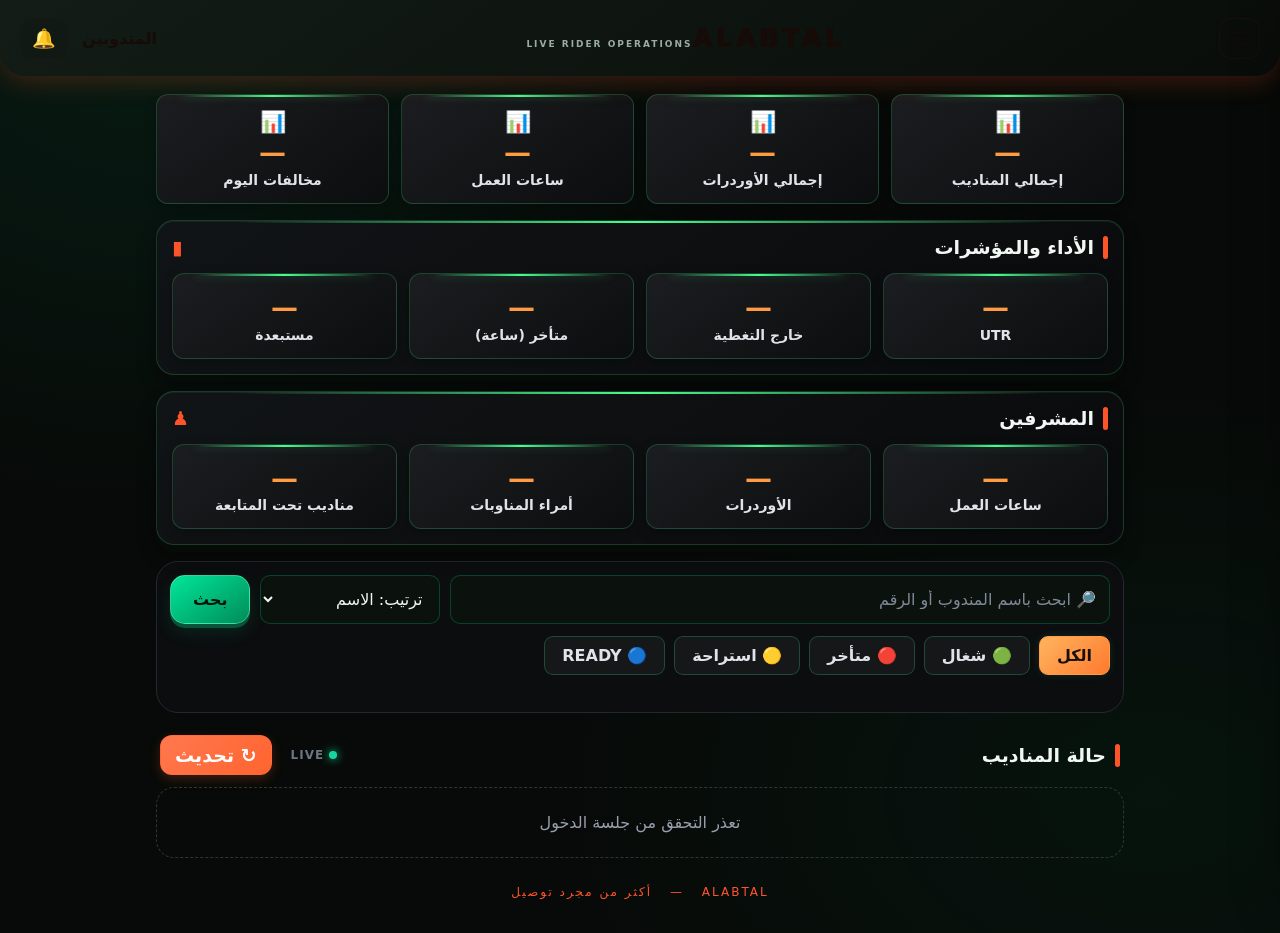
==== commit 652ae025: "Fix dashboard tile styling and green LED accents" ====
--- a/alabtal_v2/index.html
+++ b/alabtal_v2/index.html
@@ -3,7 +3,7 @@
 <head>
 <meta charset="utf-8"><meta name="viewport" content="width=device-width,initial-scale=1">
 <meta name="theme-color" content="#ff642f"><title>ALABTAL | Live Rider Operations</title>
-<link rel="stylesheet" href="styles.css?v=fastload1">
+<link rel="stylesheet" href="styles.css?v=26">
 </head>
 <body>
 <header class="topbar">
--- a/alabtal_v2/styles.css
+++ b/alabtal_v2/styles.css
@@ -1883,3 +1883,528 @@
     animation: none !important;
   }
 }
+
+
+/* ALABTAL LUXURY EMERALD 3D — VISUAL ONLY */
+:root {
+  color-scheme: dark;
+  --ab-bg: #070a08;
+  --ab-surface: #101712;
+  --ab-surface-2: #151f18;
+  --ab-emerald: #00d98b;
+  --ab-emerald-soft: #00a86b;
+  --ab-text: #f1f8f3;
+  --ab-muted: #9aada1;
+  --ab-border: rgba(0, 217, 139, .22);
+  --ab-shadow: 0 12px 28px rgba(0,0,0,.48),
+               inset 0 1px 0 rgba(255,255,255,.045);
+}
+
+html { background: var(--ab-bg); }
+body {
+  background:
+    radial-gradient(ellipse at 12% 0%, rgba(0,217,139,.09), transparent 38%),
+    radial-gradient(ellipse at 90% 85%, rgba(0,120,72,.09), transparent 36%),
+    var(--ab-bg) !important;
+  color: var(--ab-text);
+}
+
+header, .header, .topbar, .top-bar, .navbar, nav,
+.sidebar, .side-nav, aside {
+  background: linear-gradient(145deg, #131c16, #090d0a) !important;
+  border-color: var(--ab-border) !important;
+}
+
+.card, .stat-card, .metric-card, .dashboard-card,
+.panel, .widget, .stat-box, .summary-card,
+.live-card, .shift-card, .rider-card,
+[class*="stat-card"], [class*="dashboard-card"] {
+  background: linear-gradient(145deg, #19251d 0%, #101712 48%, #0b100d 100%) !important;
+  color: var(--ab-text) !important;
+  border: 1px solid var(--ab-border) !important;
+  border-radius: 18px !important;
+  box-shadow:
+    0 12px 0 #070b08,
+    0 15px 24px rgba(0,0,0,.42),
+    inset 0 1px 0 rgba(255,255,255,.07),
+    inset 0 -1px 0 rgba(0,217,139,.08) !important;
+  transition: transform .22s ease, box-shadow .22s ease,
+              border-color .22s ease !important;
+}
+
+.live-card, .rider-card {
+  position: relative;
+  overflow: hidden;
+  border-top: 2px solid rgba(0,217,139,.58) !important;
+}
+
+.card:hover, .stat-card:hover, .metric-card:hover,
+.dashboard-card:hover, .panel:hover, .widget:hover,
+.live-card:hover, .shift-card:hover, .rider-card:hover {
+  transform: translateY(-4px);
+  border-color: rgba(0,255,160,.55) !important;
+  box-shadow:
+    0 15px 0 #060907,
+    0 22px 34px rgba(0,0,0,.48),
+    0 0 22px rgba(0,217,139,.09),
+    inset 0 1px 0 rgba(255,255,255,.09) !important;
+}
+
+h1, h2, h3, h4, .section-title, .card-title {
+  color: var(--ab-text);
+}
+small, .muted, .subtitle, .text-muted {
+  color: var(--ab-muted);
+}
+
+button, .btn, input[type="button"], input[type="submit"],
+[role="button"] {
+  border-radius: 12px;
+  transition: transform .18s ease, filter .18s ease,
+              box-shadow .18s ease;
+}
+
+button:not(:disabled):hover, .btn:hover,
+input[type="button"]:hover, input[type="submit"]:hover {
+  filter: brightness(1.12);
+  transform: translateY(-1px);
+}
+
+button.primary, .btn-primary, .btn-success,
+button[type="submit"], input[type="submit"] {
+  background: linear-gradient(145deg, #00e69a, #008c59);
+  color: #03150c;
+  border: 1px solid rgba(125,255,197,.45);
+  box-shadow: 0 4px 0 #075438, 0 8px 18px rgba(0,217,139,.13);
+  font-weight: 800;
+}
+
+input, select, textarea {
+  background-color: #0b120d !important;
+  color: var(--ab-text) !important;
+  border-color: rgba(0,217,139,.24) !important;
+  border-radius: 10px;
+}
+
+input:focus, select:focus, textarea:focus {
+  border-color: var(--ab-emerald) !important;
+  box-shadow: 0 0 0 3px rgba(0,217,139,.12) !important;
+  outline: none;
+}
+
+table {
+  color: var(--ab-text);
+  border-color: rgba(0,217,139,.15);
+}
+th {
+  background: #142019;
+  color: #7cf4bd;
+}
+td, th {
+  border-color: rgba(0,217,139,.12);
+}
+tr:hover td {
+  background: rgba(0,217,139,.045);
+}
+
+.badge, .pill, .live-pill {
+  border-radius: 999px;
+}
+::-webkit-scrollbar { width: 8px; height: 8px; }
+::-webkit-scrollbar-track { background: #080c09; }
+::-webkit-scrollbar-thumb {
+  background: #176b49;
+  border-radius: 99px;
+}
+::-webkit-scrollbar-thumb:hover { background: #00a86b; }
+
+@media (max-width: 600px) {
+  .card, .stat-card, .metric-card, .dashboard-card,
+  .panel, .widget, .live-card, .shift-card, .rider-card {
+    border-radius: 15px !important;
+    box-shadow:
+      0 7px 0 #070b08,
+      0 10px 18px rgba(0,0,0,.4),
+      inset 0 1px 0 rgba(255,255,255,.05) !important;
+  }
+  .live-card:hover, .card:hover, .panel:hover {
+    transform: none;
+  }
+}
+
+
+/* ALABTAL MOBILE RENDER PERFORMANCE */
+@media (max-width: 700px) {
+  html {
+    scroll-behavior: auto !important;
+  }
+
+  *,
+  *::before,
+  *::after {
+    animation: none !important;
+    transition: none !important;
+  }
+
+  .live-card,
+  .area-group,
+  .area-riders,
+  .booking-card,
+  .stat-card,
+  .dashboard-card {
+    box-shadow: none !important;
+    filter: none !important;
+    backdrop-filter: none !important;
+    -webkit-backdrop-filter: none !important;
+  }
+}
+
+/* ALABTAL PREMIUM CARDS V2 — visual-only overrides */
+.rider {
+  position: relative;
+  isolation: isolate;
+  overflow: hidden;
+  border: 1px solid rgba(55, 226, 165, .32);
+  border-radius: 24px;
+  background:
+    radial-gradient(ellipse at 100% 0%, rgba(19, 180, 127, .13), transparent 48%),
+    linear-gradient(145deg, #151d1c 0%, #0b1011 52%, #080a0c 100%);
+  box-shadow:
+    inset 0 1px 0 rgba(255,255,255,.08),
+    inset 0 -1px 0 rgba(0,0,0,.6),
+    0 5px 0 #050707,
+    0 13px 28px rgba(0,0,0,.38),
+    0 0 18px rgba(21,205,145,.06);
+  transition: border-color .22s ease, box-shadow .22s ease,
+              transform .22s ease;
+}
+
+.rider:before {
+  width: 4px;
+  background: linear-gradient(180deg, #53f5bd, #13b982 55%, #087455);
+  opacity: .95;
+}
+
+.rider:active {
+  transform: translateY(1px);
+  box-shadow: inset 0 1px 0 rgba(255,255,255,.06),
+              0 3px 0 #050707, 0 8px 18px rgba(0,0,0,.35);
+}
+
+.rider-head {
+  position: relative;
+  z-index: 1;
+}
+
+.avatar {
+  border-color: rgba(70,238,185,.72);
+  background: radial-gradient(circle at 30% 20%, #25483d, #101716 68%);
+  box-shadow: inset 0 2px 5px rgba(255,255,255,.08),
+              0 4px 12px rgba(0,0,0,.3),
+              0 0 12px rgba(40,220,160,.09);
+}
+
+.rider-name {
+  color: #f3fff9;
+  letter-spacing: .1px;
+}
+
+.status {
+  box-shadow: inset 0 1px 0 rgba(255,255,255,.07);
+}
+
+.rider-tags .tag {
+  border-color: rgba(163,185,179,.17);
+  background: linear-gradient(145deg, #171e20, #101416);
+  box-shadow: inset 0 1px 0 rgba(255,255,255,.035);
+}
+
+.metrics .metric {
+  border-color: rgba(154,190,178,.15);
+  border-radius: 14px;
+  background: linear-gradient(145deg, #18201f, #0d1213);
+  box-shadow: inset 0 1px 0 rgba(255,255,255,.055),
+              0 3px 8px rgba(0,0,0,.16);
+}
+
+.metrics .metric b {
+  color: #eafff5;
+  font-variant-numeric: tabular-nums;
+}
+
+.actions .action {
+  transition: filter .15s ease, transform .15s ease;
+  box-shadow: inset 0 1px 0 rgba(255,255,255,.055);
+}
+
+.actions .action:active {
+  transform: translateY(1px);
+  filter: brightness(1.12);
+}
+
+/* Shift / booking cards */
+.booking-card {
+  position: relative;
+  overflow: hidden;
+  border: 1px solid rgba(63,220,169,.24);
+  border-radius: 20px;
+  background:
+    radial-gradient(ellipse at 100% 0%, rgba(22,178,126,.11), transparent 52%),
+    linear-gradient(145deg, #17201f, #0c1112 72%);
+  box-shadow: inset 0 1px 0 rgba(255,255,255,.065),
+              0 4px 0 #070a0a,
+              0 12px 24px rgba(0,0,0,.24);
+  transition: border-color .2s ease, box-shadow .2s ease;
+}
+
+.booking-card-head strong {
+  color: #f0fff8;
+}
+
+.booking-card-head small,
+.booking-times small {
+  color: #a4b9b0;
+}
+
+.booking-times strong {
+  color: #54e7b2;
+  font-variant-numeric: tabular-nums;
+}
+
+@media (prefers-reduced-motion: reduce) {
+  .rider, .actions .action, .booking-card {
+    transition: none !important;
+  }
+}
+
+
+
+/* ALABTAL COMPACT RIDER CARDS V3 */
+.rider {
+  position: relative;
+  padding: 10px 12px !important;
+  margin: 0 0 9px !important;
+  border-radius: 15px !important;
+  border: 1px solid rgba(65, 210, 190, .18) !important;
+  box-shadow: 0 4px 12px rgba(0, 0, 0, .20) !important;
+  overflow: hidden;
+}
+
+.rider:before {
+  width: 3px !important;
+  opacity: .75;
+}
+
+.rider-head {
+  display: flex;
+  align-items: center;
+  gap: 8px !important;
+  margin-bottom: 7px !important;
+}
+
+.avatar {
+  width: 34px !important;
+  height: 34px !important;
+  min-width: 34px !important;
+  border-radius: 11px !important;
+  font-size: 14px !important;
+}
+
+.rider-name {
+  font-size: 13px !important;
+  line-height: 1.45 !important;
+  font-weight: 800 !important;
+  overflow-wrap: anywhere;
+}
+
+.status {
+  padding: 3px 7px !important;
+  border-radius: 7px !important;
+  font-size: 10px !important;
+  line-height: 1.4 !important;
+  white-space: nowrap;
+}
+
+.rider-tags {
+  gap: 4px !important;
+  margin-top: 4px !important;
+}
+
+.rider-tags .tag {
+  padding: 3px 6px !important;
+  border-radius: 6px !important;
+  font-size: 10px !important;
+  line-height: 1.35 !important;
+}
+
+.metrics {
+  display: grid !important;
+  grid-template-columns: repeat(3, minmax(0, 1fr)) !important;
+  gap: 5px !important;
+  margin: 7px 0 !important;
+}
+
+.metrics .metric {
+  min-width: 0 !important;
+  padding: 6px 5px !important;
+  border-radius: 9px !important;
+  text-align: center;
+}
+
+.metrics .metric b {
+  display: block;
+  font-size: 13px !important;
+  line-height: 1.35 !important;
+  margin-bottom: 2px !important;
+}
+
+.metrics .metric span,
+.metrics .metric small,
+.metrics .metric label {
+  font-size: 9px !important;
+  line-height: 1.35 !important;
+  overflow-wrap: anywhere;
+}
+
+.actions {
+  display: flex !important;
+  flex-wrap: wrap;
+  gap: 5px !important;
+  margin-top: 6px !important;
+}
+
+.actions .action {
+  min-height: 29px !important;
+  padding: 5px 8px !important;
+  border-radius: 8px !important;
+  font-size: 10px !important;
+  line-height: 1.35 !important;
+}
+
+.booking-card {
+  padding: 10px 12px !important;
+  margin-bottom: 8px !important;
+  border-radius: 14px !important;
+}
+
+.booking-card-head {
+  gap: 6px !important;
+  margin-bottom: 6px !important;
+}
+
+.booking-card-head strong {
+  font-size: 12px !important;
+  line-height: 1.45 !important;
+}
+
+.booking-card-head small,
+.booking-times small {
+  font-size: 10px !important;
+  line-height: 1.4 !important;
+}
+
+.booking-times {
+  gap: 6px !important;
+}
+
+.booking-times strong {
+  font-size: 12px !important;
+  line-height: 1.4 !important;
+}
+
+@media (max-width: 420px) {
+  .rider {
+    padding: 9px 10px !important;
+  }
+
+  .rider-name {
+    font-size: 12px !important;
+  }
+
+  .metrics {
+    gap: 4px !important;
+  }
+
+  .metrics .metric {
+    padding: 5px 3px !important;
+  }
+
+  .actions .action {
+    padding: 5px 6px !important;
+  }
+}
+
+@media (prefers-reduced-motion: reduce) {
+  .rider,
+  .booking-card {
+    transition: none !important;
+  }
+}
+
+
+/* ALABTAL DASHBOARD LED FIX V5 */
+.tile {
+  position: relative !important;
+  overflow: hidden !important;
+  border: 1px solid rgba(72,255,145,.20) !important;
+  border-radius: 12px !important;
+  background: linear-gradient(145deg,#1b1d20,#0b0d0e) !important;
+  box-shadow: 0 4px 12px rgba(0,0,0,.28) !important;
+}
+.tile::before {
+  content: "" !important;
+  position: absolute !important;
+  top: 0 !important;
+  left: 10% !important;
+  right: 10% !important;
+  height: 2px !important;
+  background: linear-gradient(90deg,transparent,#48ff91,transparent) !important;
+  box-shadow: 0 0 8px rgba(72,255,145,.28) !important;
+  pointer-events: none !important;
+}
+.tile strong, .tile .value { color: #ff9b42 !important; }
+.tile label { color: #e0e3e7 !important; }
+.panel {
+  position: relative !important;
+  overflow: hidden !important;
+  border-color: rgba(72,255,145,.18) !important;
+  background: linear-gradient(145deg,#111416,#090a0b) !important;
+}
+.panel::before {
+  content: "" !important;
+  position: absolute !important;
+  top: 0 !important;
+  left: 8% !important;
+  right: 8% !important;
+  height: 2px !important;
+  background: linear-gradient(90deg,transparent,#48ff91,transparent) !important;
+  pointer-events: none !important;
+}
+.chips .chip {
+  border: 1px solid rgba(72,255,145,.22) !important;
+  border-radius: 9px !important;
+  background: #151719 !important;
+  color: #e0e3e7 !important;
+}
+.chips .chip.active {
+  border-color: #ff9b42 !important;
+  background: linear-gradient(135deg,#ffb45f,#ff7a2e) !important;
+  color: #17100a !important;
+  box-shadow: 0 0 8px rgba(72,255,145,.12) !important;
+}
+.rider {
+  border: 1px solid rgba(255,155,66,.42) !important;
+  border-radius: 15px !important;
+  background: linear-gradient(145deg,#191a1c,#090a0b) !important;
+}
+.rider .rider-name { color: #f5f5f5 !important; }
+.rider .metrics .metric {
+  border-color: rgba(255,155,66,.3) !important;
+  background: linear-gradient(145deg,#211a14,#111213) !important;
+}
+.rider .metrics .metric b { color: #ffad58 !important; }
+@media(max-width:620px) {
+  .tile { border-radius: 10px !important; }
+  .stats { gap: 6px !important; }
+  .chips .chip { padding: 6px 8px !important; font-size: 10px !important; }
+}
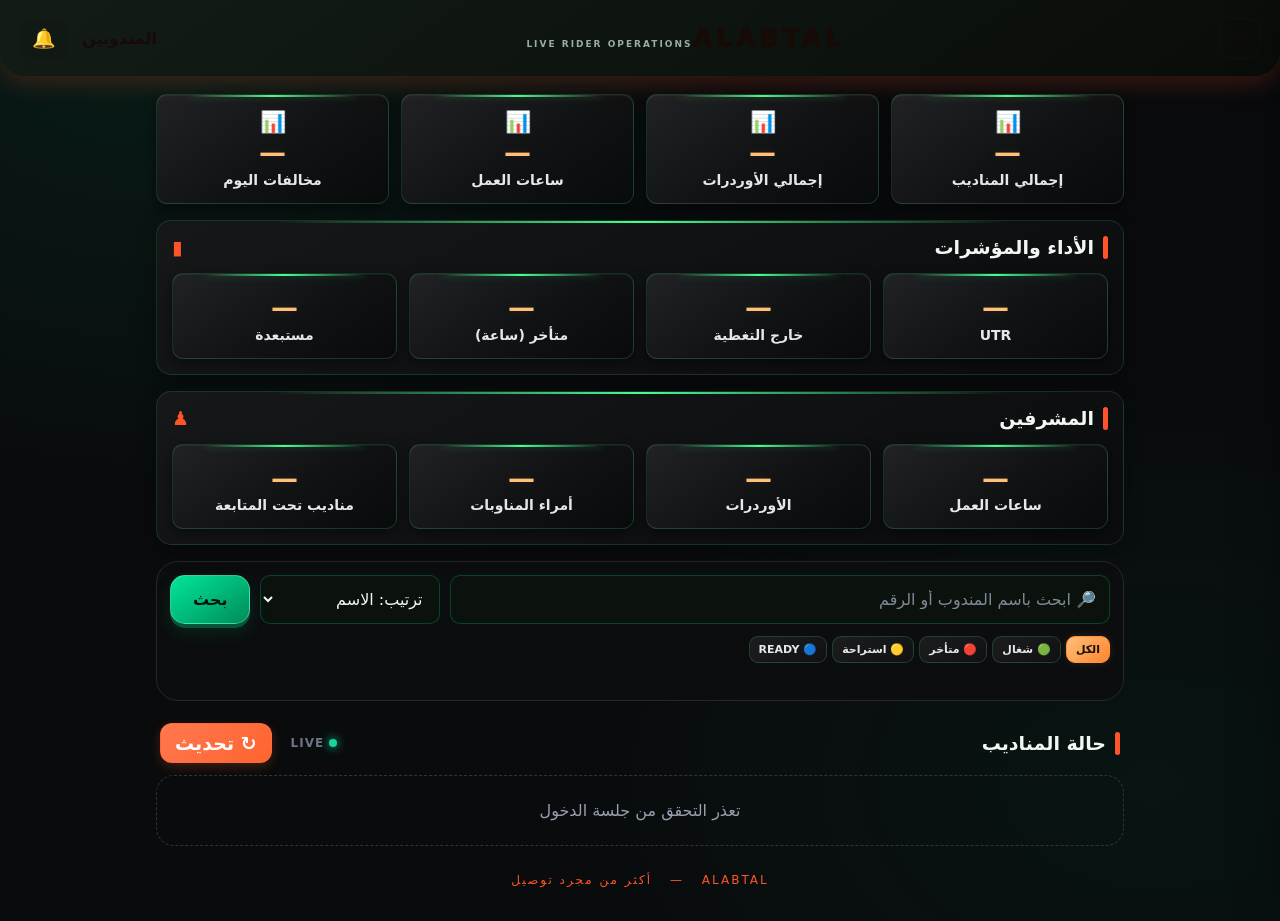
==== commit eba1d960: "Sync Android dashboard styles with latest UI" ====
--- a/alabtal_v2/index.html
+++ b/alabtal_v2/index.html
@@ -3,7 +3,7 @@
 <head>
 <meta charset="utf-8"><meta name="viewport" content="width=device-width,initial-scale=1">
 <meta name="theme-color" content="#ff642f"><title>ALABTAL | Live Rider Operations</title>
-<link rel="stylesheet" href="styles.css?v=26">
+<link rel="stylesheet" href="styles.css?v=27">
 </head>
 <body>
 <header class="topbar">
--- a/alabtal_v2/styles.css
+++ b/alabtal_v2/styles.css
@@ -2408,3 +2408,125 @@
   .stats { gap: 6px !important; }
   .chips .chip { padding: 6px 8px !important; font-size: 10px !important; }
 }
+
+
+/* ALABTAL SIGNATURE RIDER UI V6 */
+:root {
+  --ab-orange: #ff963c;
+  --ab-orange-light: #ffc078;
+  --ab-led: #48ff91;
+  --ab-bg: #090b0d;
+}
+
+.tile {
+  position: relative !important;
+  overflow: hidden !important;
+  border: 1px solid #48ff9128 !important;
+  border-radius: 11px !important;
+  background: linear-gradient(145deg,#202225 0%,#101214 55%,#090a0b 100%) !important;
+  box-shadow: inset 0 1px 0 #ffffff0b, 0 5px 14px #0007 !important;
+}
+.tile::before {
+  content: "" !important;
+  position: absolute !important;
+  top: 0 !important;
+  left: 14% !important;
+  right: 14% !important;
+  height: 2px !important;
+  background: linear-gradient(90deg,transparent,var(--ab-led),transparent) !important;
+  box-shadow: 0 0 7px #48ff9140 !important;
+  pointer-events: none !important;
+}
+.tile strong {
+  color: var(--ab-orange-light) !important;
+  text-shadow: 0 0 10px #ff963c20 !important;
+}
+.tile label { color: #e5e7e9 !important; }
+
+.panel {
+  position: relative !important;
+  overflow: hidden !important;
+  border: 1px solid #48ff9124 !important;
+  border-radius: 15px !important;
+  background: linear-gradient(150deg,#151719,#0a0c0e) !important;
+  box-shadow: 0 7px 20px #0005 !important;
+}
+.panel::before {
+  content: "" !important;
+  position: absolute !important;
+  top: 0 !important;
+  left: 12% !important;
+  right: 12% !important;
+  height: 2px !important;
+  background: linear-gradient(90deg,transparent,var(--ab-led),transparent) !important;
+  pointer-events: none !important;
+}
+
+.chips { gap: 5px !important; }
+.chips .chip {
+  padding: 6px 9px !important;
+  border: 1px solid #48ff9130 !important;
+  border-radius: 9px !important;
+  background: linear-gradient(145deg,#1b1d1f,#101112) !important;
+  color: #e8e8e8 !important;
+  font-size: 11px !important;
+  transition: background .2s ease, border-color .2s ease !important;
+}
+.chips .chip.active {
+  border-color: var(--ab-orange) !important;
+  background: linear-gradient(135deg,#ffc078,#ff842f) !important;
+  color: #1a1008 !important;
+  box-shadow: 0 0 9px #ff963c25 !important;
+}
+
+.rider {
+  position: relative !important;
+  overflow: hidden !important;
+  padding: 12px !important;
+  border: 1px solid #ff963c66 !important;
+  border-radius: 16px !important;
+  background: linear-gradient(145deg,#202123 0%,#121416 48%,#090a0b 100%) !important;
+  box-shadow: inset 0 1px 0 #ffffff0b, 0 7px 17px #0008 !important;
+}
+.rider::before {
+  content: "" !important;
+  position: absolute !important;
+  top: 12px !important;
+  bottom: 12px !important;
+  left: 0 !important;
+  width: 3px !important;
+  border-radius: 0 4px 4px 0 !important;
+  background: linear-gradient(180deg,var(--ab-led),var(--ab-orange),#ff6b32) !important;
+  box-shadow: 0 0 8px #48ff9125 !important;
+  pointer-events: none !important;
+}
+.rider .rider-name {
+  color: #fff !important;
+  font-weight: 800 !important;
+}
+.rider .metrics .metric {
+  border: 1px solid #ff963c38 !important;
+  border-radius: 10px !important;
+  background: linear-gradient(145deg,#241b14,#111315) !important;
+  box-shadow: inset 0 1px 0 #ffffff08 !important;
+}
+.rider .metrics .metric b {
+  color: var(--ab-orange-light) !important;
+}
+.rider .actions .action {
+  border-radius: 9px !important;
+}
+.rider .order-route {
+  border-radius: 11px !important;
+}
+
+@media(max-width:620px) {
+  .stats { gap: 6px !important; }
+  .tile { padding: 8px 4px !important; }
+  .tile strong { font-size: 18px !important; }
+  .tile label { font-size: 10px !important; }
+  .panel { padding: 10px !important; }
+  .chips .chip { padding: 6px 8px !important; font-size: 10px !important; }
+  .rider { padding: 11px !important; border-radius: 14px !important; }
+}
+
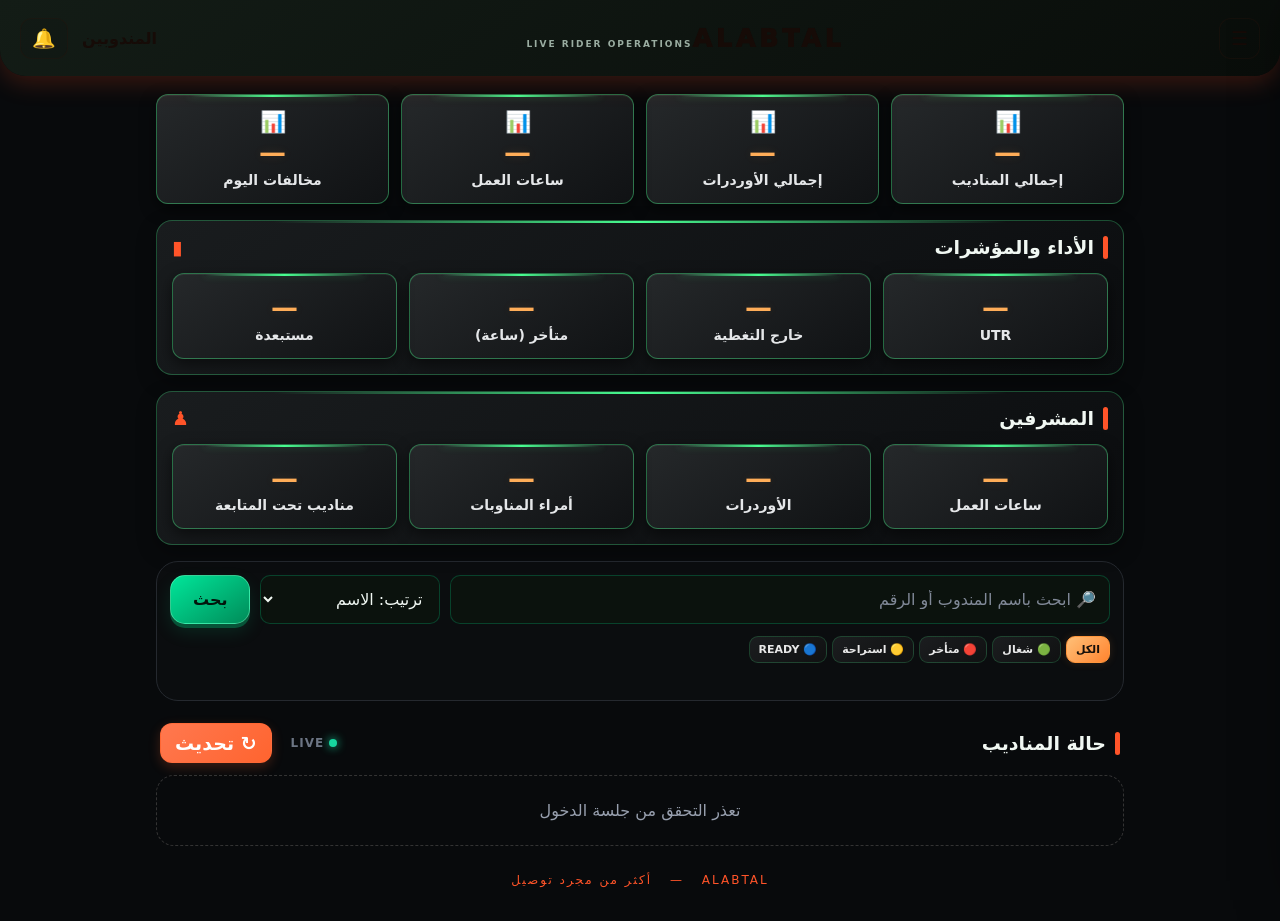
==== commit 79eea088: "Apply visible ALABTAL V7 rider dashboard redesign" ====
--- a/alabtal_v2/index.html
+++ b/alabtal_v2/index.html
@@ -3,7 +3,7 @@
 <head>
 <meta charset="utf-8"><meta name="viewport" content="width=device-width,initial-scale=1">
 <meta name="theme-color" content="#ff642f"><title>ALABTAL | Live Rider Operations</title>
-<link rel="stylesheet" href="styles.css?v=27">
+<link rel="stylesheet" href="styles.css?v=28">
 </head>
 <body>
 <header class="topbar">
--- a/alabtal_v2/styles.css
+++ b/alabtal_v2/styles.css
@@ -2530,3 +2530,83 @@
   .rider { padding: 11px !important; border-radius: 14px !important; }
 }
 
+
+
+/* ALABTAL V7 - VISIBLE SIGNATURE REDESIGN */
+html body {
+  background: #080a0c !important;
+  color: #f4f5f6 !important;
+}
+
+html body .rider {
+  position: relative !important;
+  overflow: hidden !important;
+  padding: 14px !important;
+  border: 1px solid #ff963c !important;
+  border-radius: 18px !important;
+  background: linear-gradient(135deg,#292521 0%,#17191b 38%,#090b0d 100%) !important;
+  box-shadow: 0 0 0 1px #ff963c20, 0 8px 22px #000b,
+              inset 0 1px 0 #ffffff18 !important;
+}
+
+html body .rider::before {
+  content: "" !important;
+  position: absolute !important;
+  top: 10px !important;
+  bottom: 10px !important;
+  left: 0 !important;
+  width: 4px !important;
+  background: linear-gradient(180deg,#48ff91,#ff963c,#ff6b32) !important;
+  box-shadow: 0 0 12px #48ff9155 !important;
+  pointer-events: none !important;
+}
+
+html body .rider .rider-name {
+  color: #ffffff !important;
+  font-size: 16px !important;
+  font-weight: 900 !important;
+  text-shadow: 0 0 12px #ffffff18 !important;
+}
+
+html body .rider .metrics .metric {
+  border: 1px solid #ff963c70 !important;
+  border-radius: 12px !important;
+  background: linear-gradient(145deg,#302318,#171513) !important;
+  box-shadow: inset 0 1px 0 #ffffff12 !important;
+}
+
+html body .rider .metrics .metric b {
+  color: #ffb366 !important;
+  font-size: 17px !important;
+  font-weight: 900 !important;
+}
+
+html body .tile {
+  border: 1px solid #48ff9160 !important;
+  border-radius: 12px !important;
+  background: linear-gradient(145deg,#25282a,#101214) !important;
+  box-shadow: inset 0 1px 0 #ffffff10, 0 5px 15px #0008 !important;
+}
+
+html body .tile strong {
+  color: #ffad58 !important;
+  font-weight: 900 !important;
+}
+
+html body .panel {
+  border: 1px solid #48ff9145 !important;
+  border-radius: 16px !important;
+  background: linear-gradient(145deg,#191c1e,#0b0d0f) !important;
+}
+
+html body .chips .chip.active {
+  border-color: #ff963c !important;
+  background: linear-gradient(135deg,#ffc078,#ff842f) !important;
+  color: #17100a !important;
+  font-weight: 900 !important;
+}
+
+html body .rider .actions .action {
+  border-radius: 10px !important;
+}
+
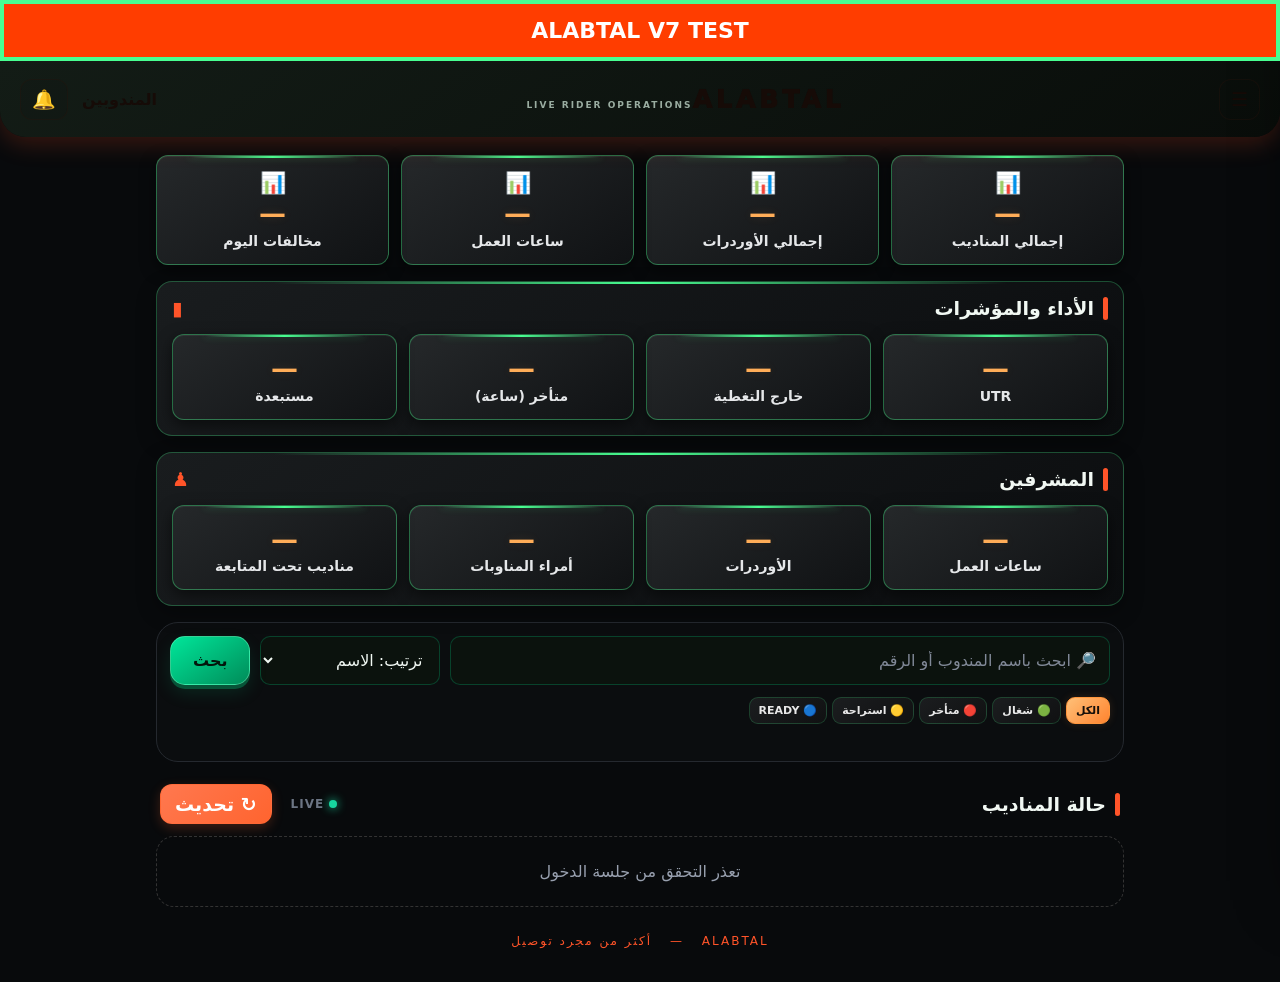
==== commit c50b10cd: "Add visible V7 UI loading test" ====
--- a/alabtal_v2/index.html
+++ b/alabtal_v2/index.html
@@ -5,7 +5,7 @@
 <meta name="theme-color" content="#ff642f"><title>ALABTAL | Live Rider Operations</title>
 <link rel="stylesheet" href="styles.css?v=28">
 </head>
-<body>
+<body><div id="alabtal-v7-test" style="position:relative;z-index:99999;padding:14px;background:#ff3d00;color:white;text-align:center;font-size:22px;font-weight:900;border:4px solid #48ff91">ALABTAL V7 TEST</div>
 <header class="topbar">
   <button id="menuToggle" class="iconbtn" aria-label="فتح القائمة">☰</button>
   <div class="brand"><b>ALABTAL</b><small>LIVE RIDER OPERATIONS</small></div>
